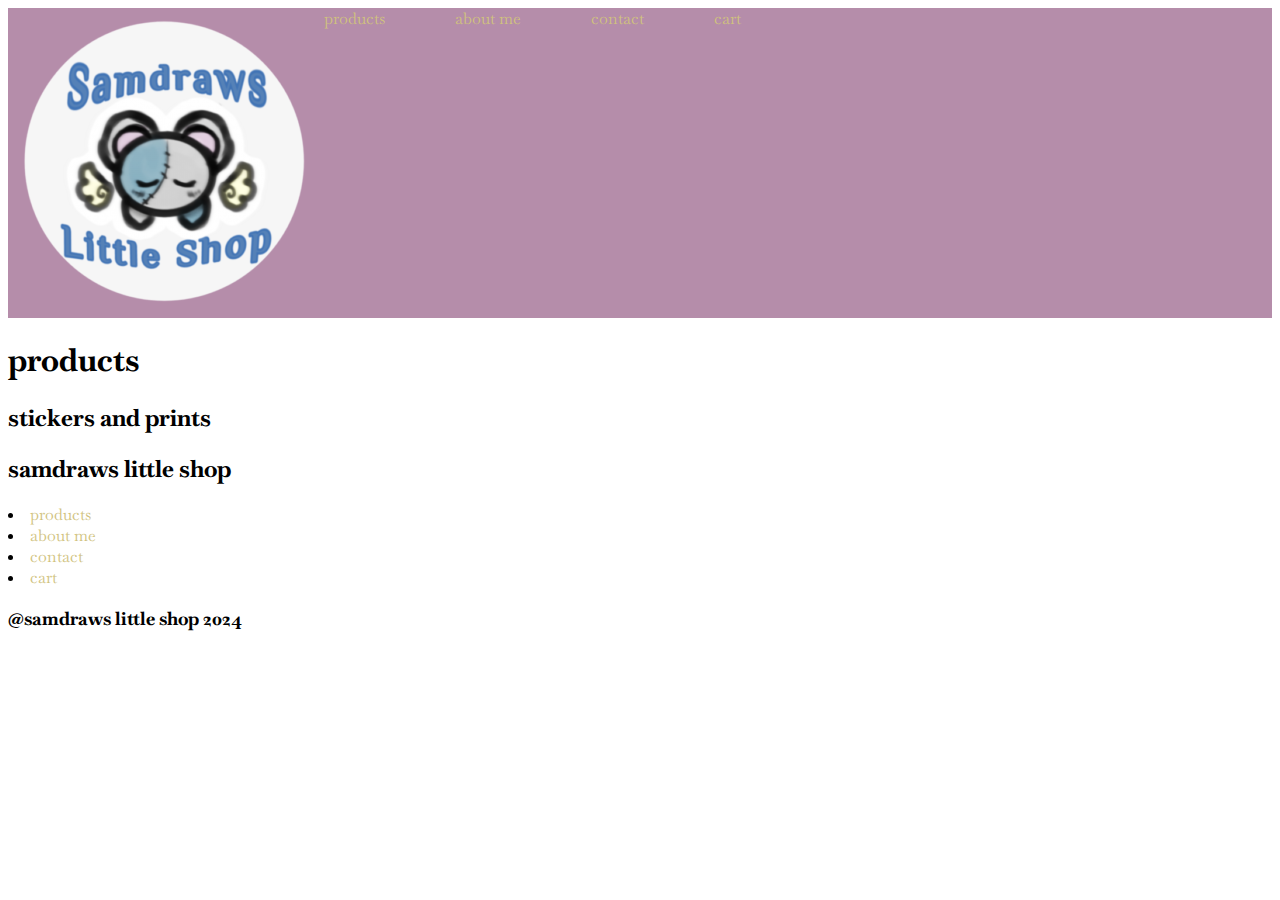
==== index.html @ 3601b4e2 "mmm" ====
<html>
    <head>
        <title>Samdraws little shop</title>
        <link href="css/style.css" rel="stylesheet">
    </head>
    <body>
        <nav>
            <a href="index.html" title="go to products">
                <img src="images/logo.png" alt="samdraws logo">
            </a>
            <ul>
                <li><a href="index.html" title="go to products"> products</a></li>
                <li><a href="about.html" title="go to about me"> about me</a></li>
                <li><a href="contact.html" title="go to contact"> contact</a></li>
                <li><a href="cart.html" title="go to cart"> cart</a></li>
            </ul> 
        </nav>
        <header>
            <h1>products</h1>
        </header>
        <section>
            <h2>stickers and prints</h2>
        </section>
        <footer>
            <h2>samdraws little shop</h2>
            <li><a href="index.html" title="go to products"> products</a></li>
            <li><a href="about.html" title="go to about me"> about me</a></li>
            <li><a href="contact.html" title="go to contact"> contact</a></li>
            <li><a href="cart.html" title="go to cart"> cart</a></li>
            <h3>@samdraws little shop 2024</h3>
        </footer>
   </body>
</html>
---- css/style.css ----
@import url('https://fonts.googleapis.com/css2?family=Baskervville:ital@0;1&display=swap');

body{
    font-family: "Baskervville", serif;
}

nav {
    display: flex;
    flex-direction: row;
    background: #B58DAA;
}

nav ul{
    display: flex;
    list-style: none;
    margin: 0;
    padding: 0;
    gap: 70px;
}

a{
    color: #D0C27D;
    text-decoration: none;
}

a:hover {
    text-decoration: underline;
}
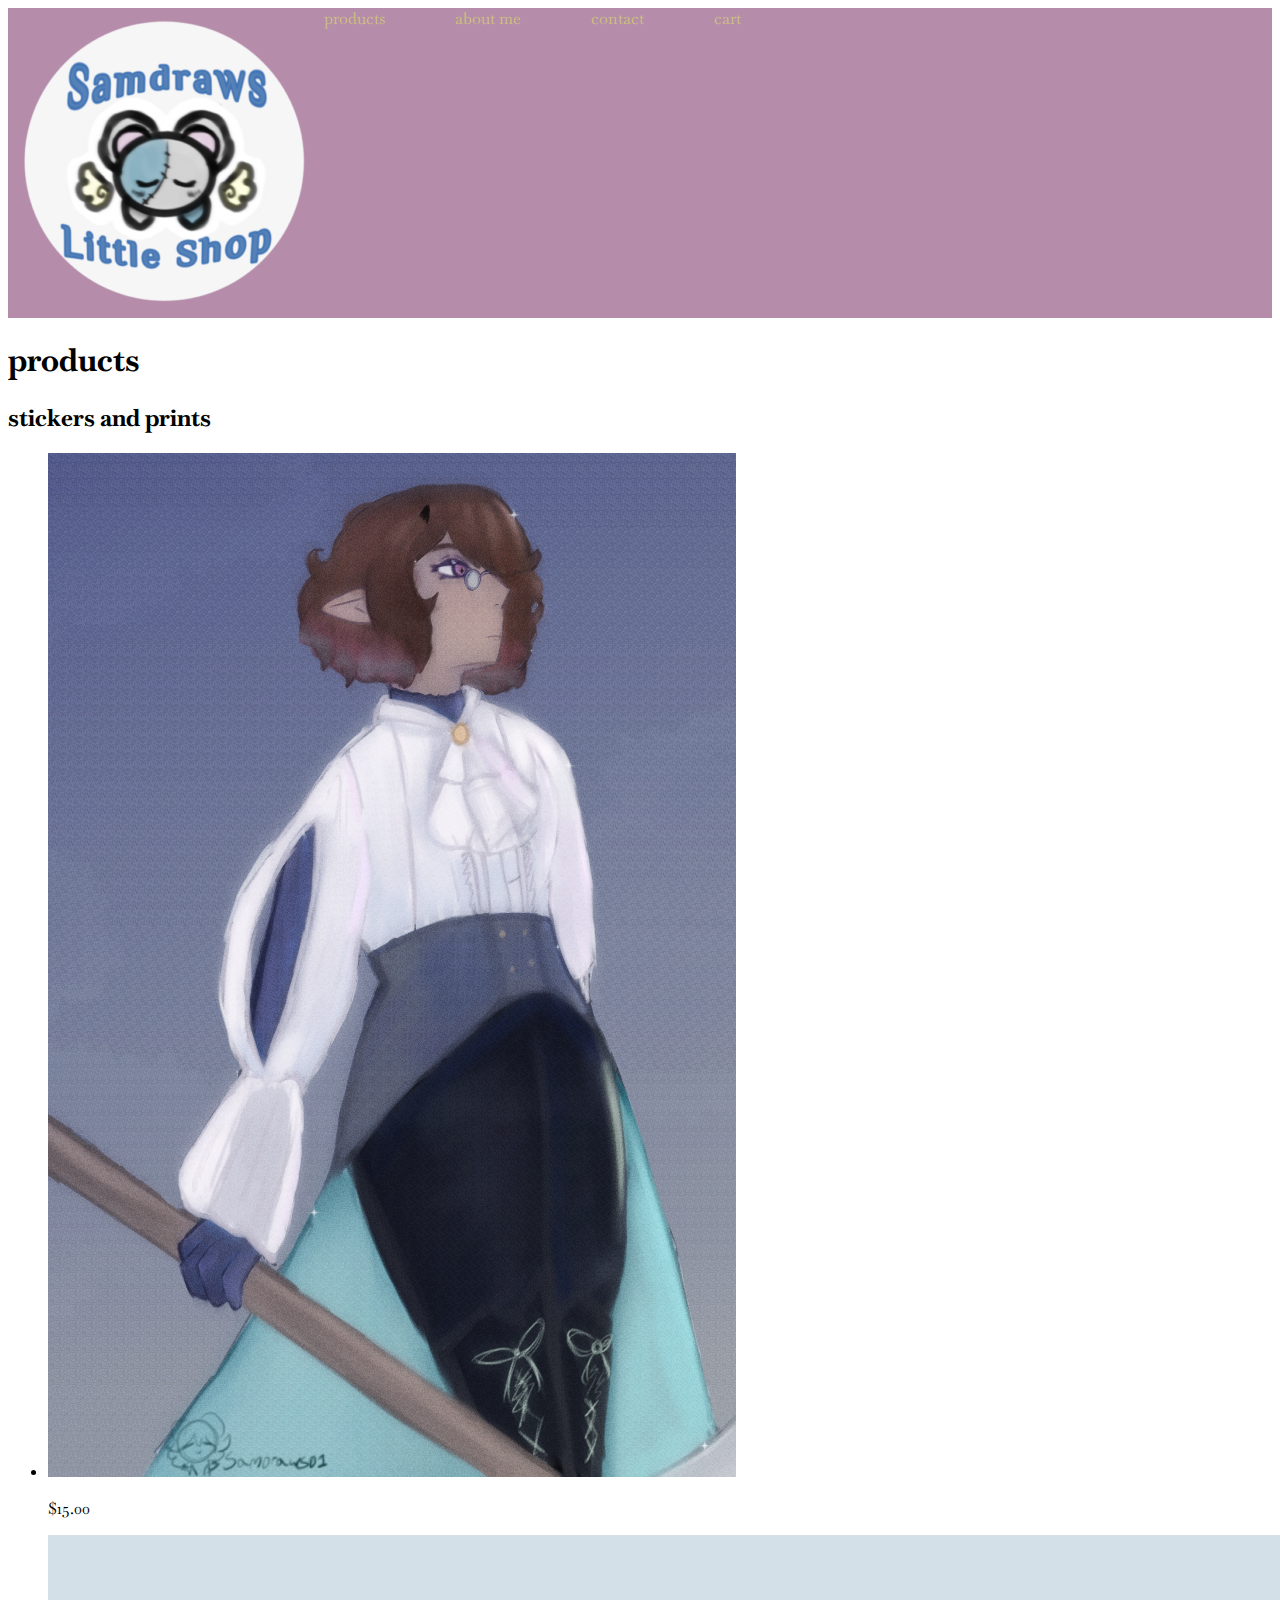
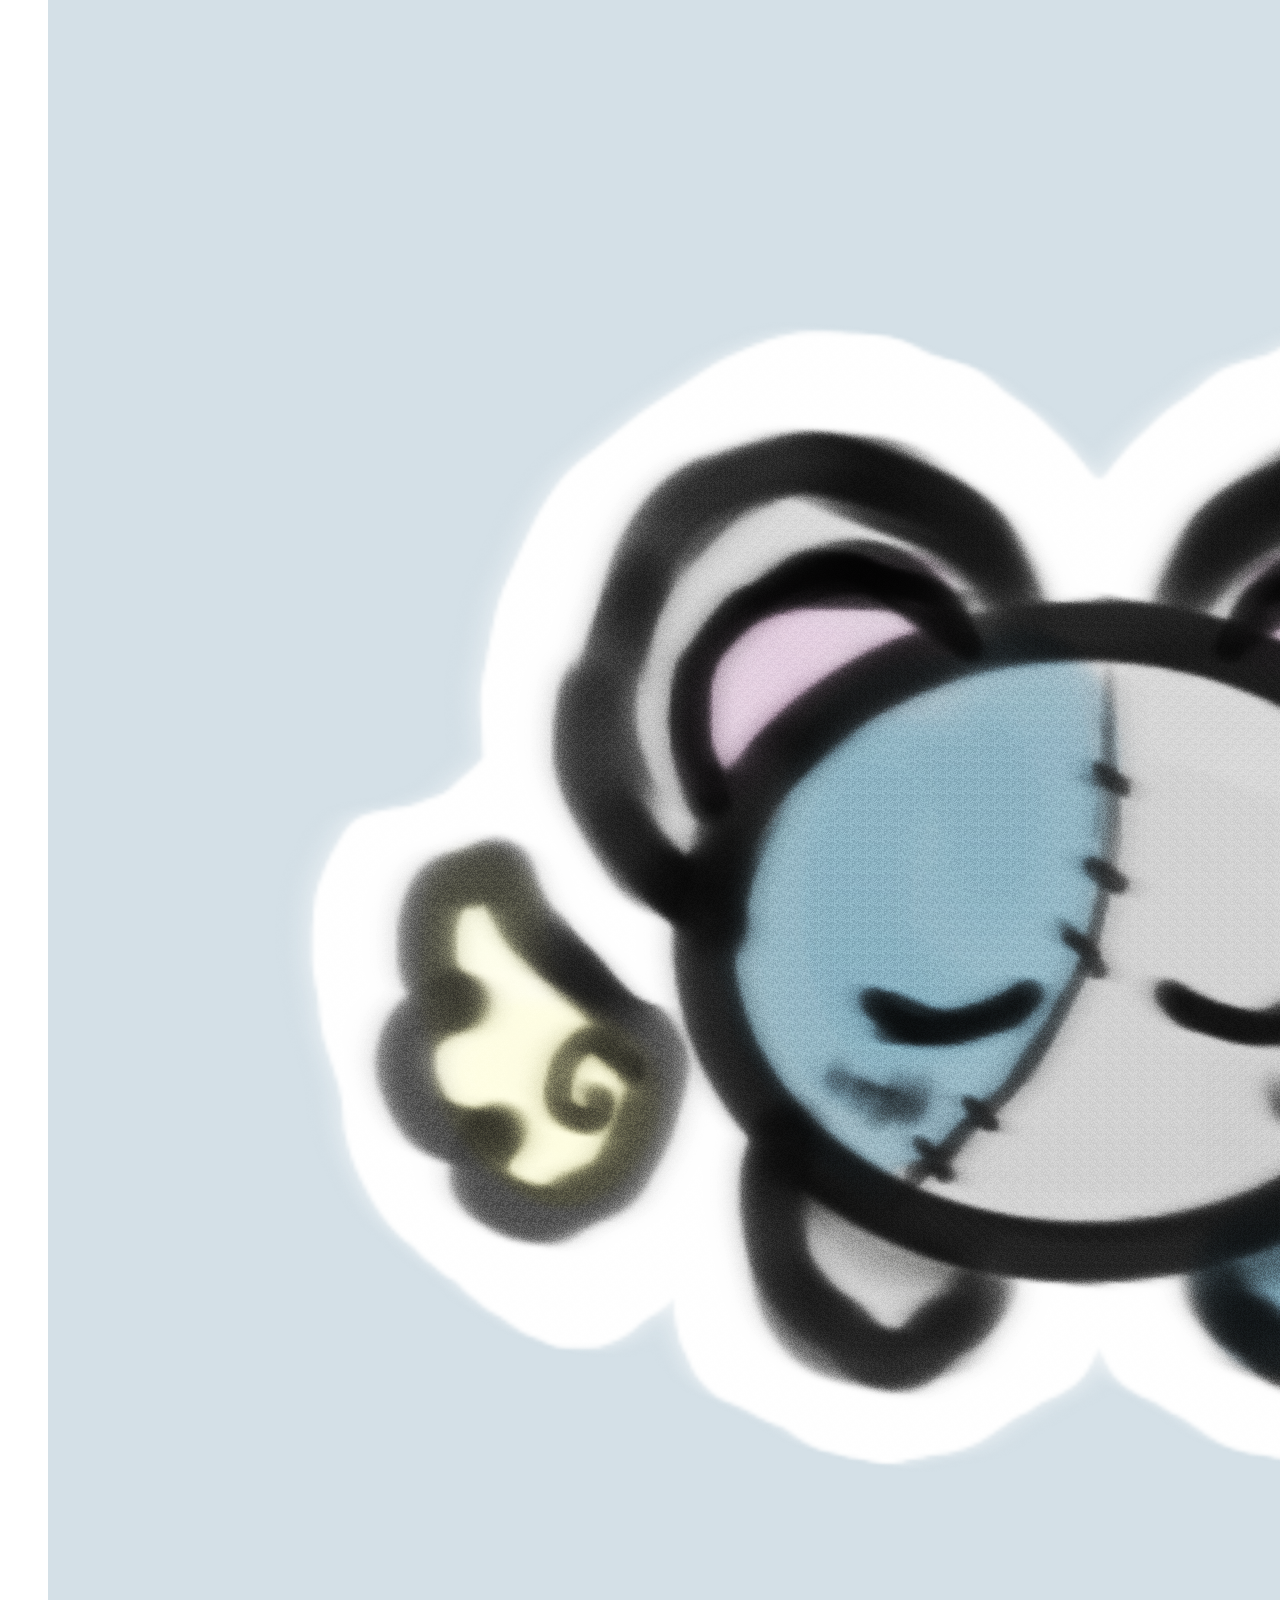
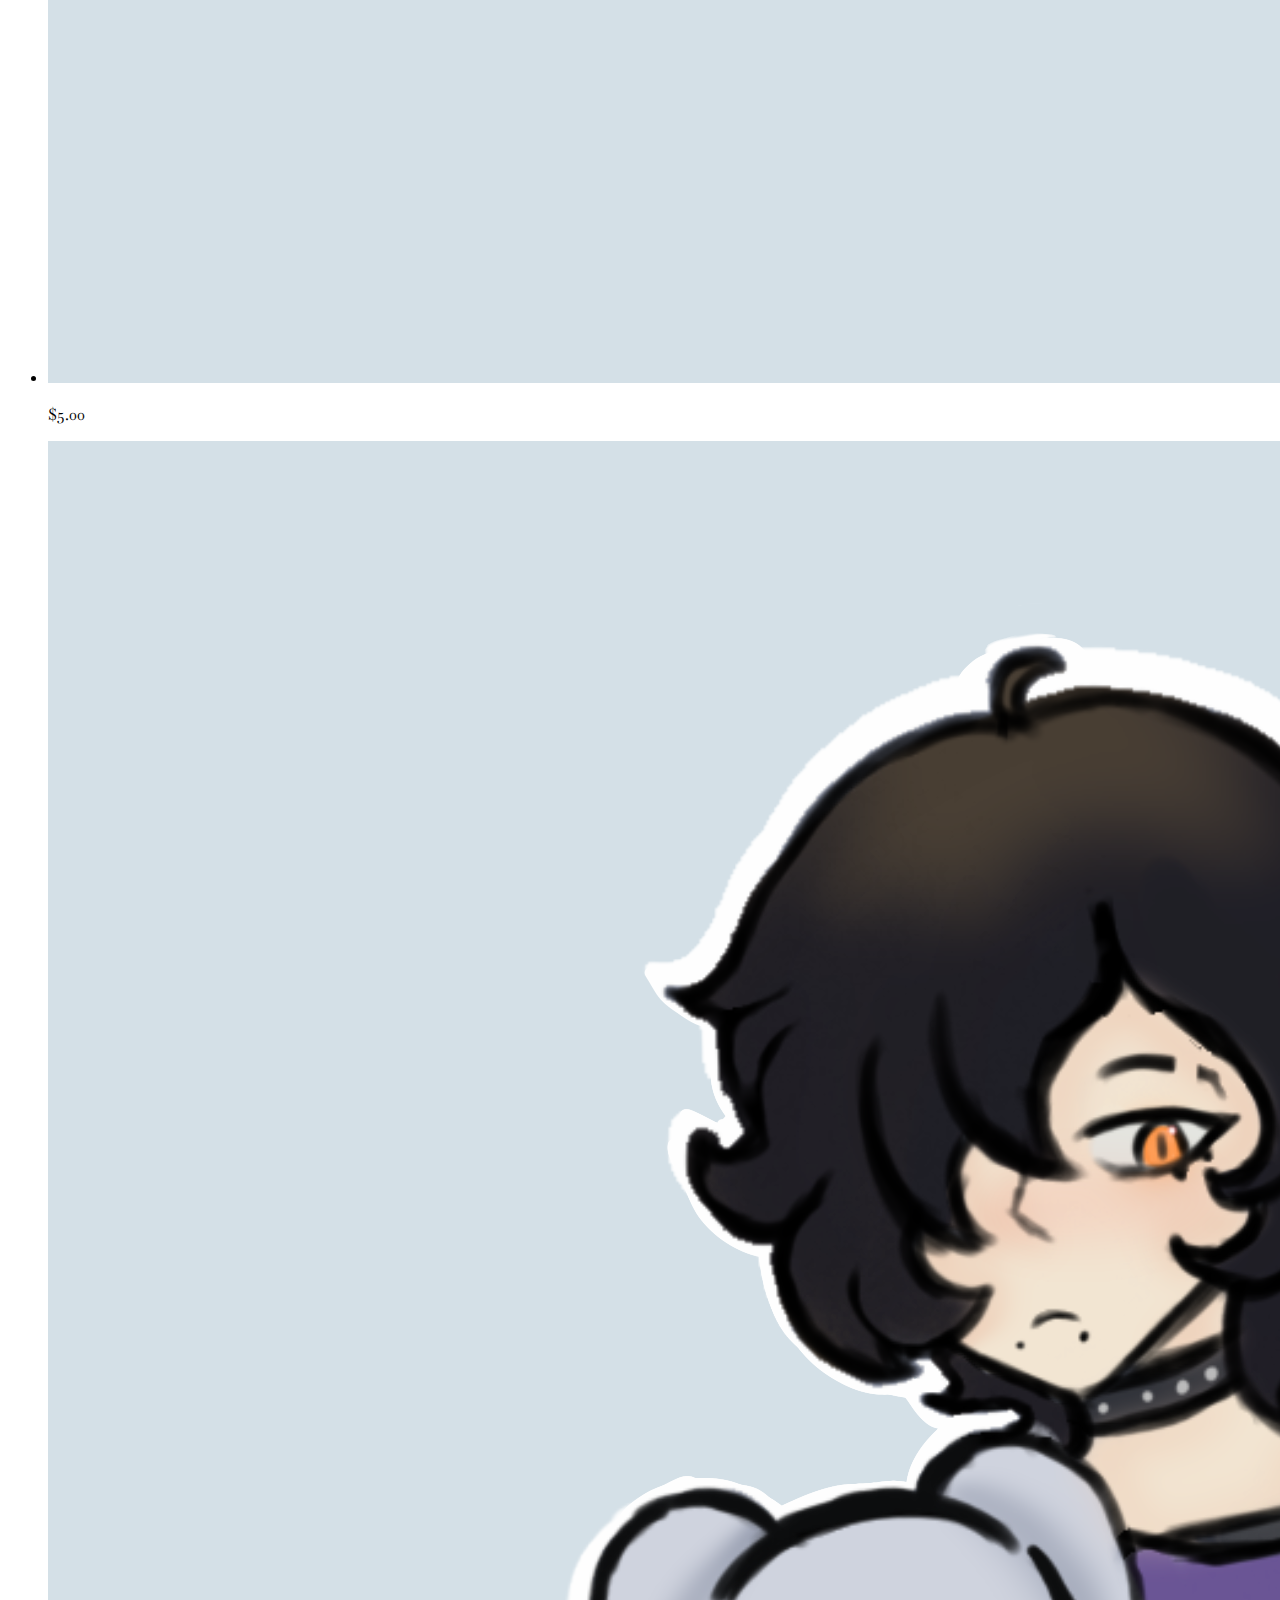
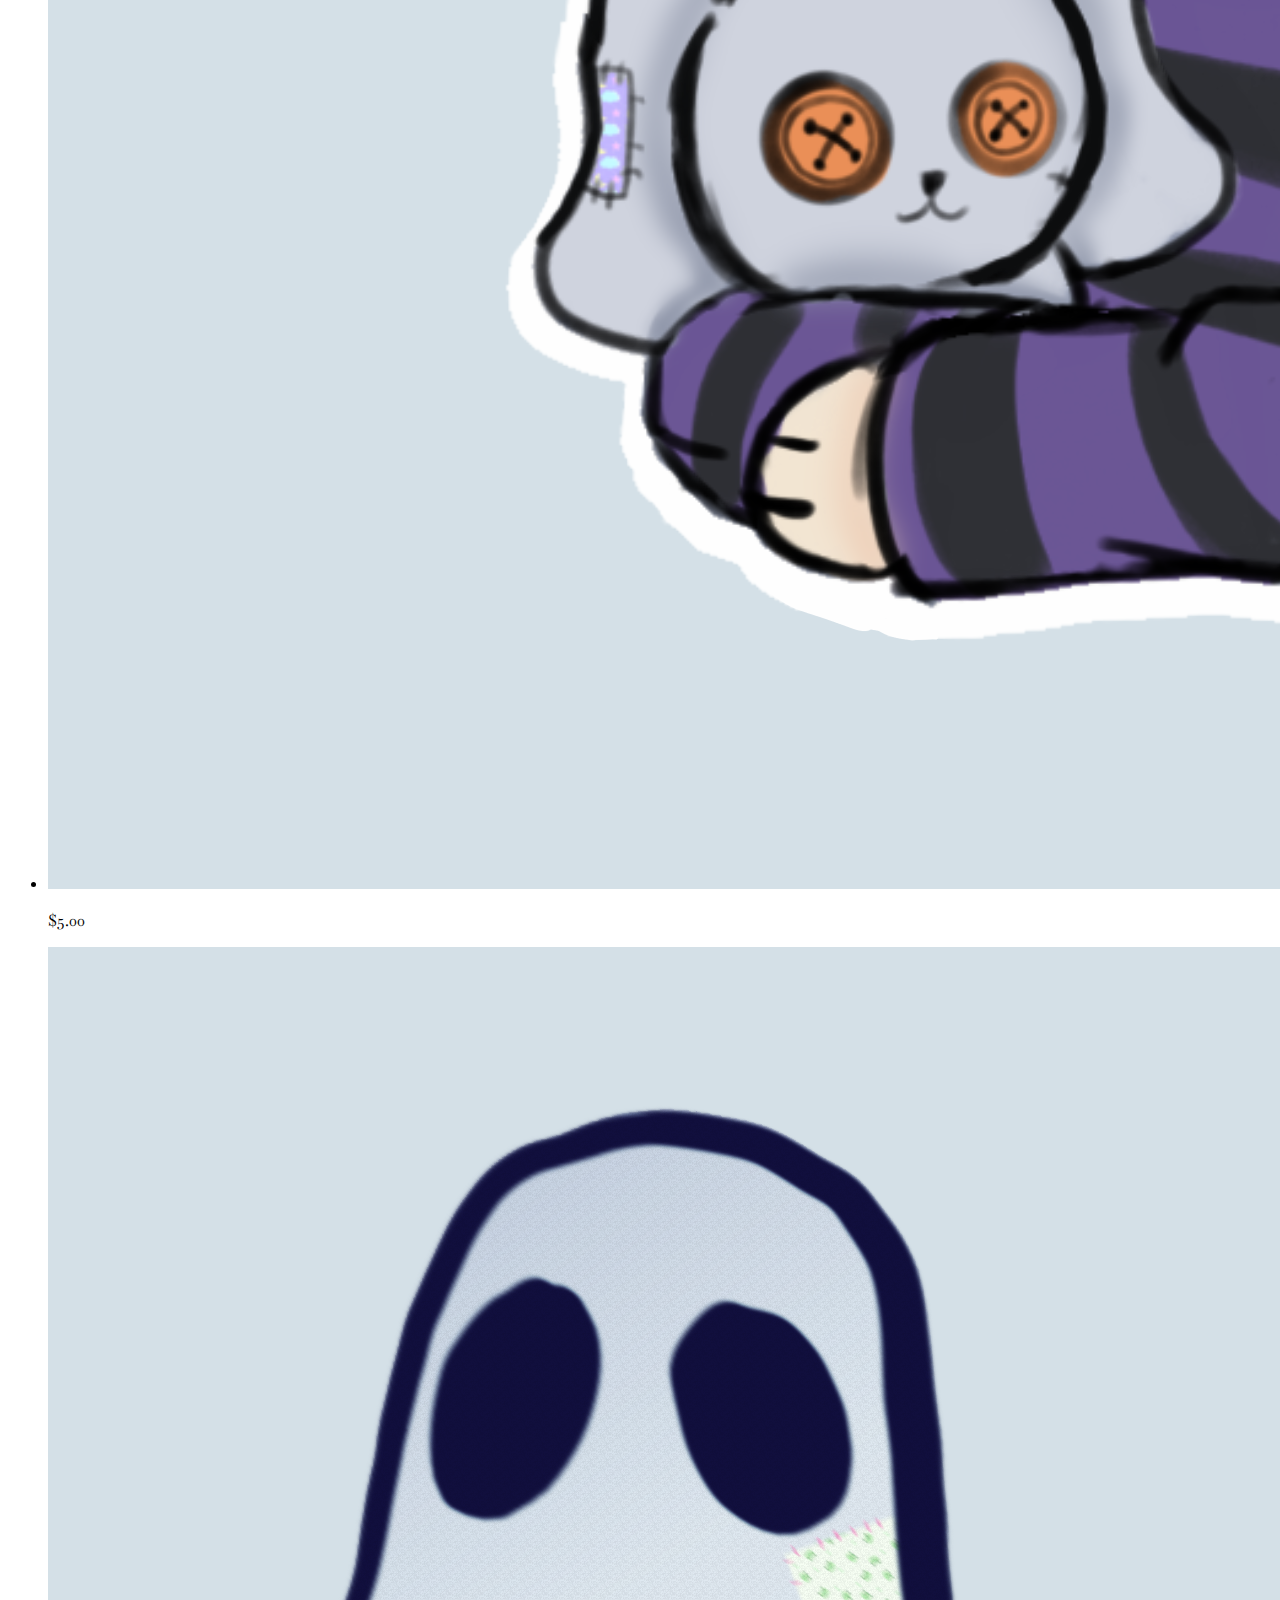
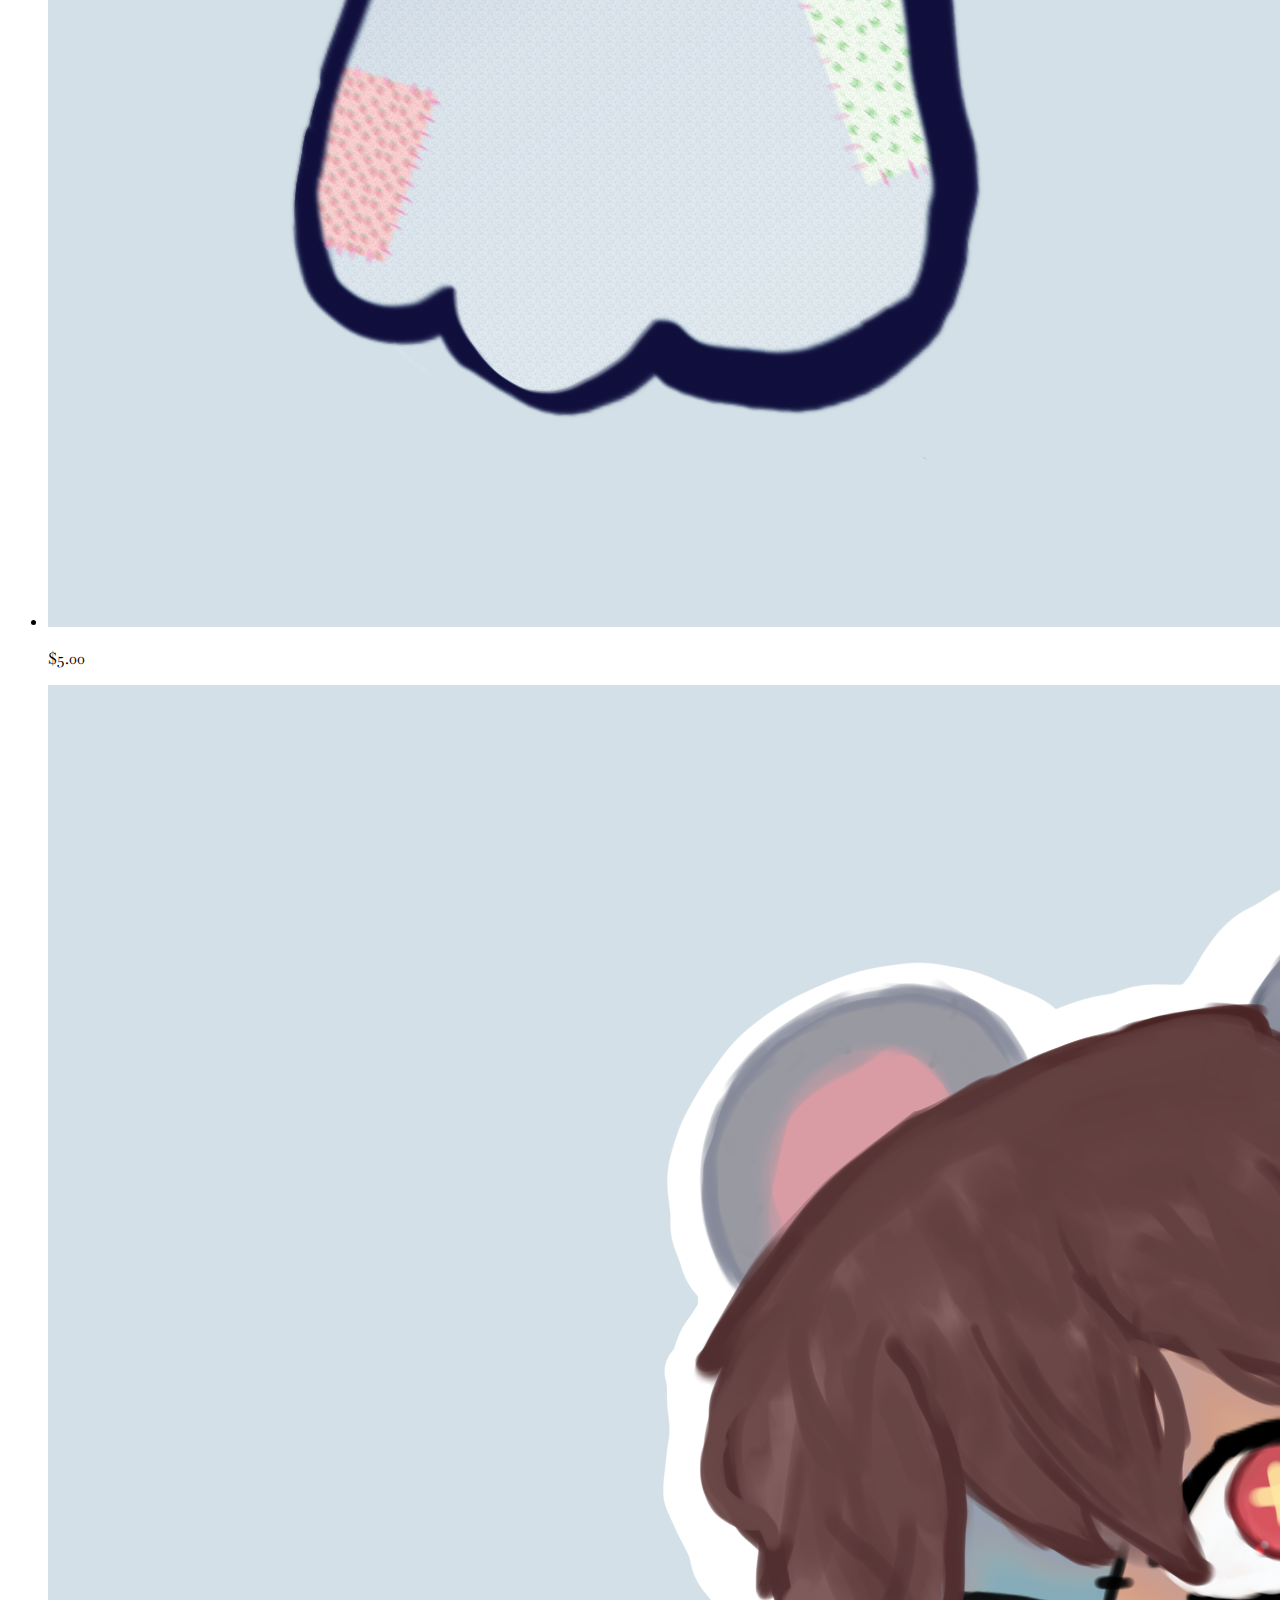
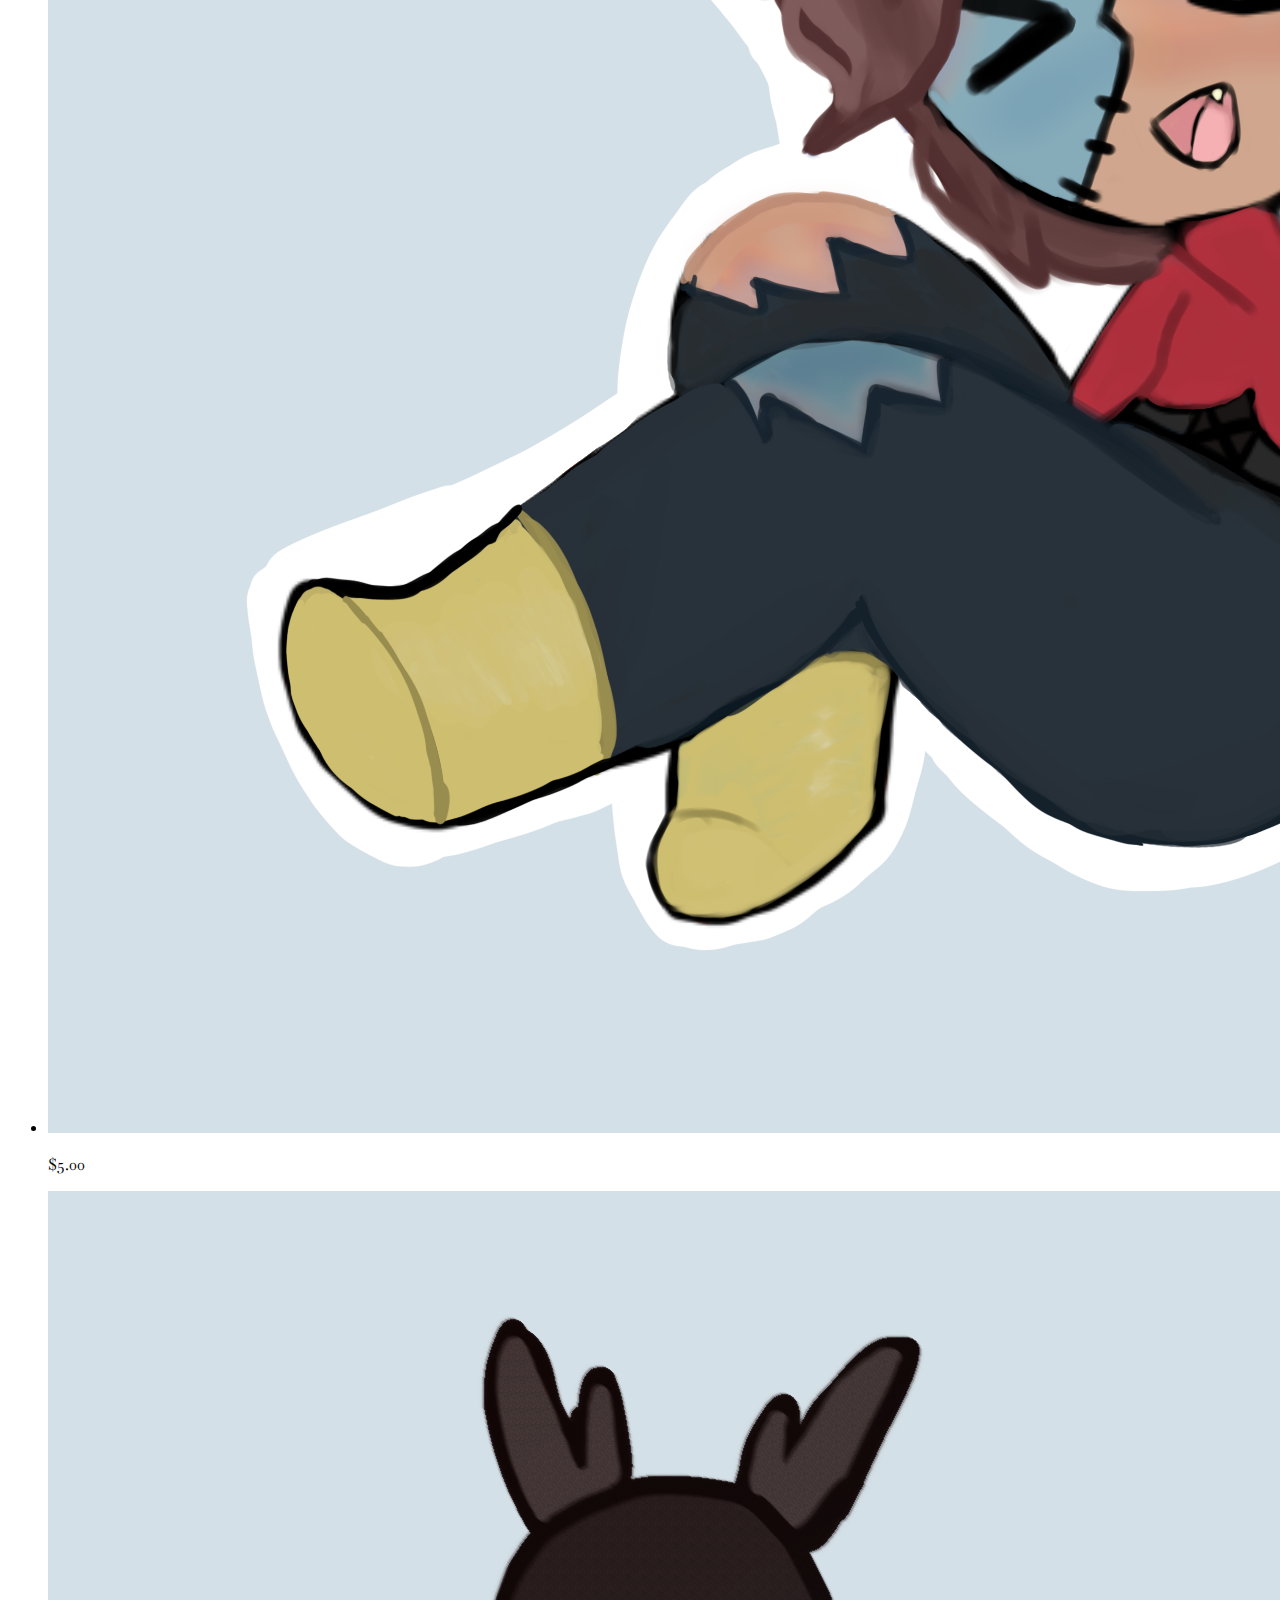
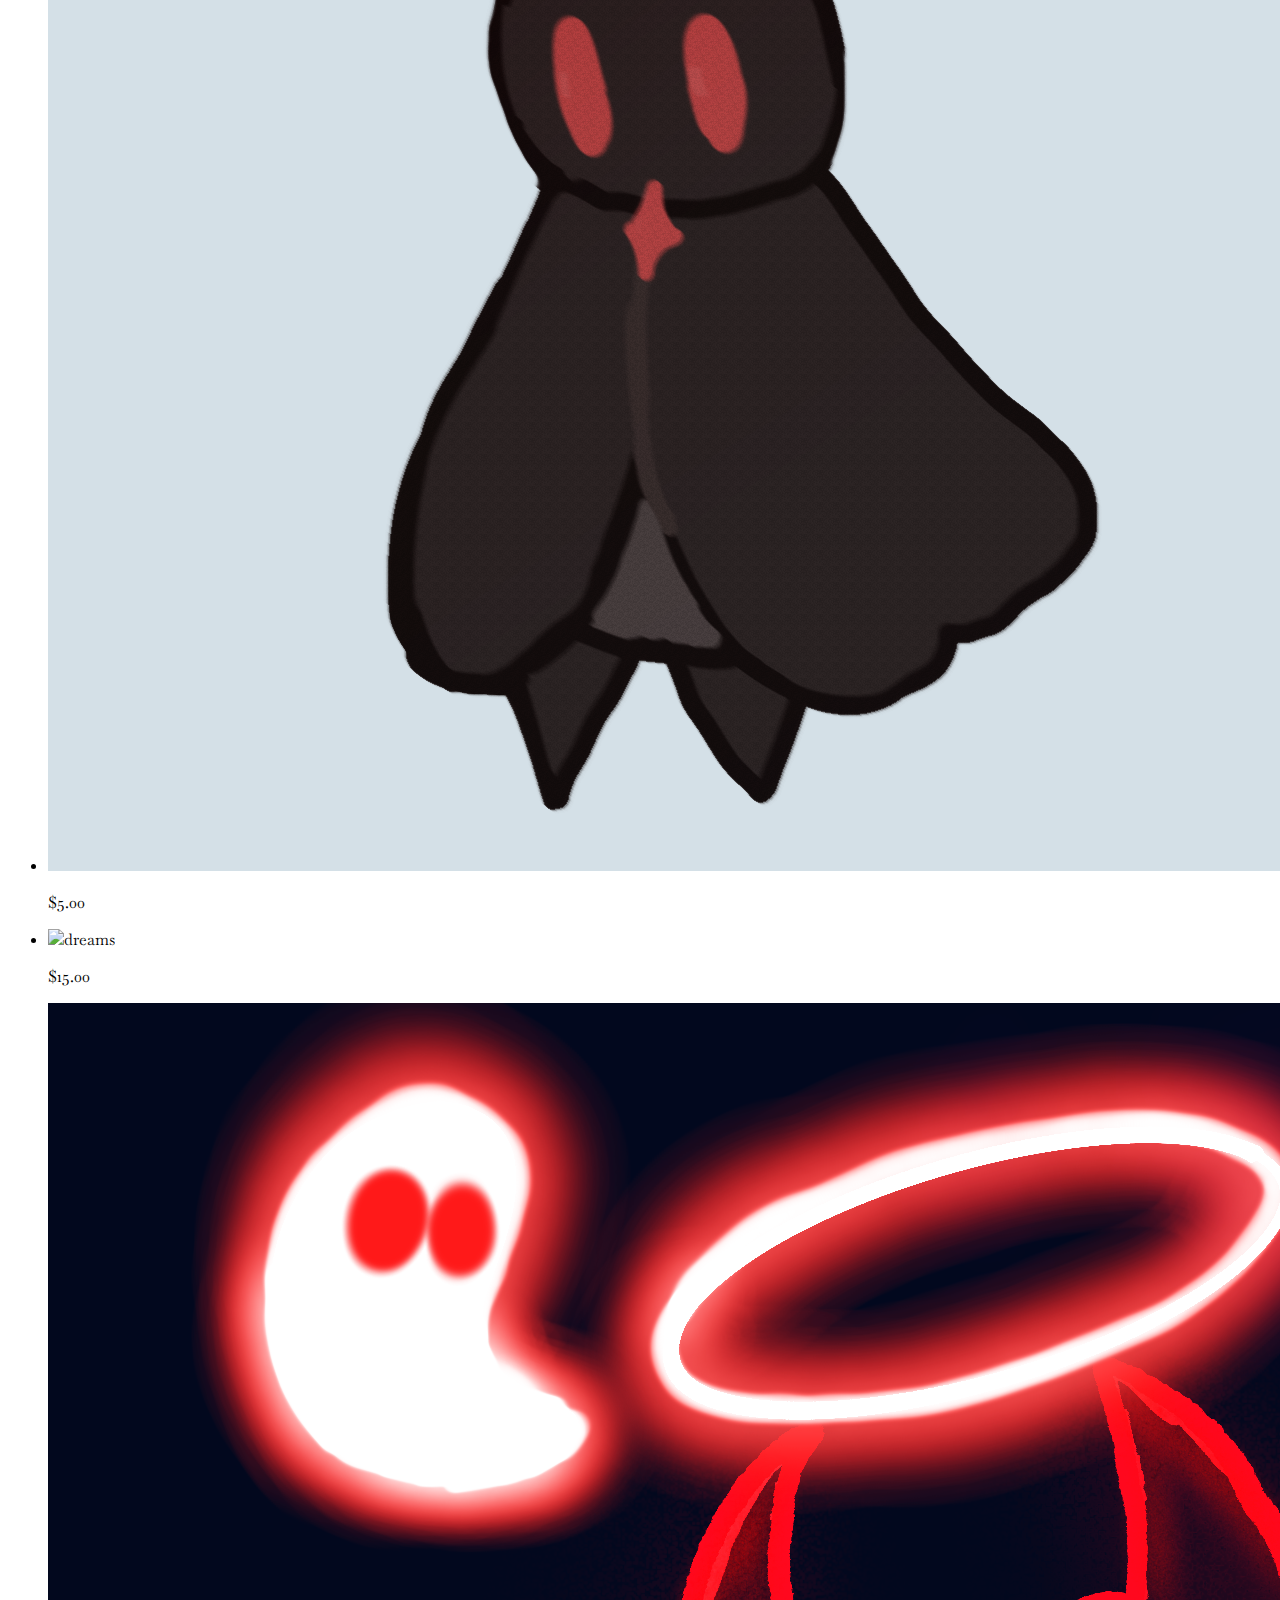
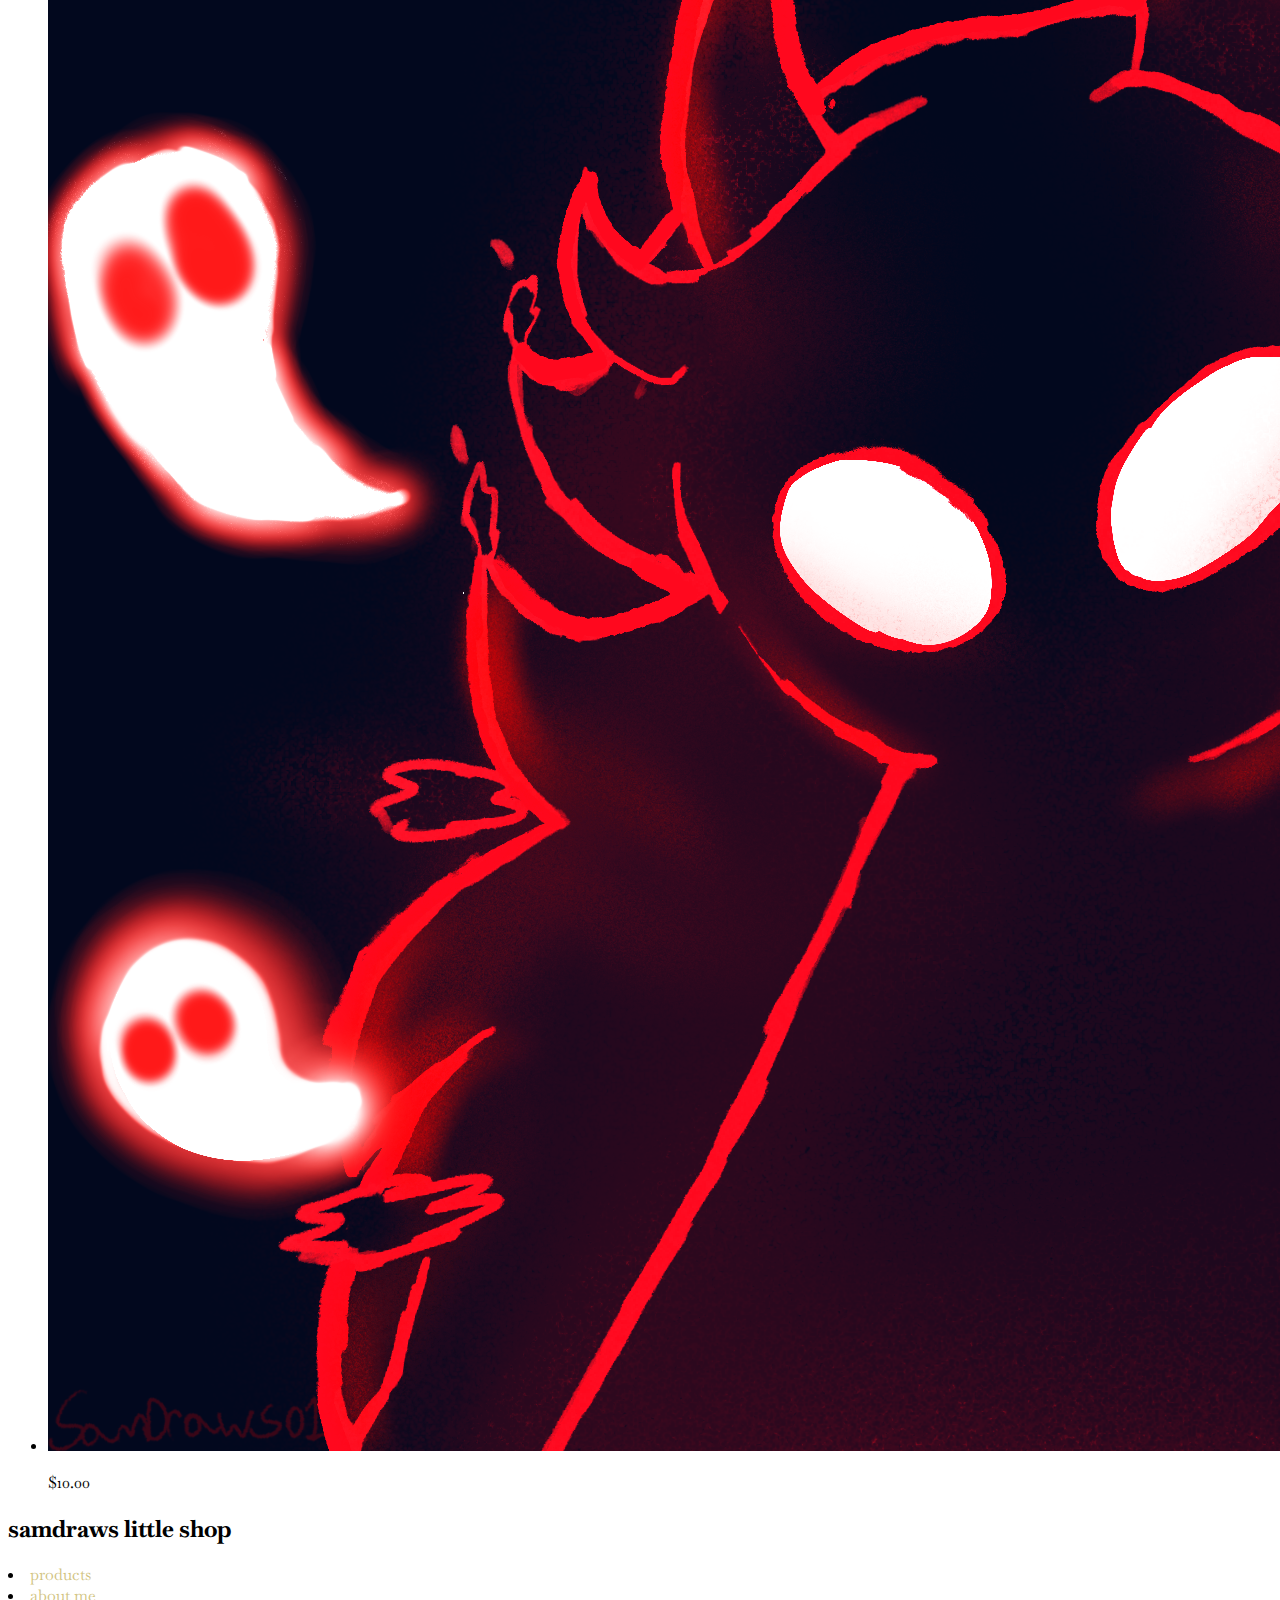
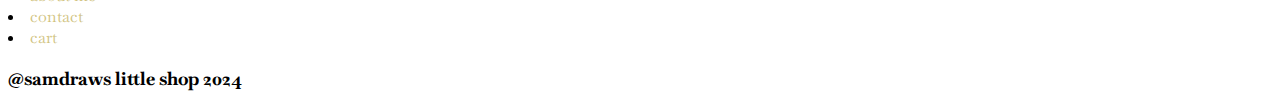
==== commit df4935ba: "Update index.html" ====
--- a/index.html
+++ b/index.html
@@ -20,6 +20,24 @@
         </header>
         <section>
             <h2>stickers and prints</h2>
+            <ul>
+                <li><img src="images/sytche.png" alt="sytche"></li>
+                <p>$15.00</p>
+                <li><img src="images/logo sticker.png" alt="logo sticker"></li>
+                <p>$5.00</p>
+                <li><img src="images/emoboy.png" alt="emo"></li>
+                <p>$5.00</p>
+                <li><img src="images/ghost.png" alt="ghost"></li>
+                <p>$5.00</p>
+                <li><img src="images/persona.png" alt="persona"></li>
+                <p>$5.00</p>
+                <li><img src="images/mothman.png" alt="mothman"></li>
+                <p>$5.00</p>
+                <li><img src="images/dreams.png" alt="dreams"></li>
+                <p>$15.00</p>
+                <li><img src="images/grim.png" alt="grim"></li>
+                <p>$10.00</p>
+            </ul>
         </section>
         <footer>
             <h2>samdraws little shop</h2>
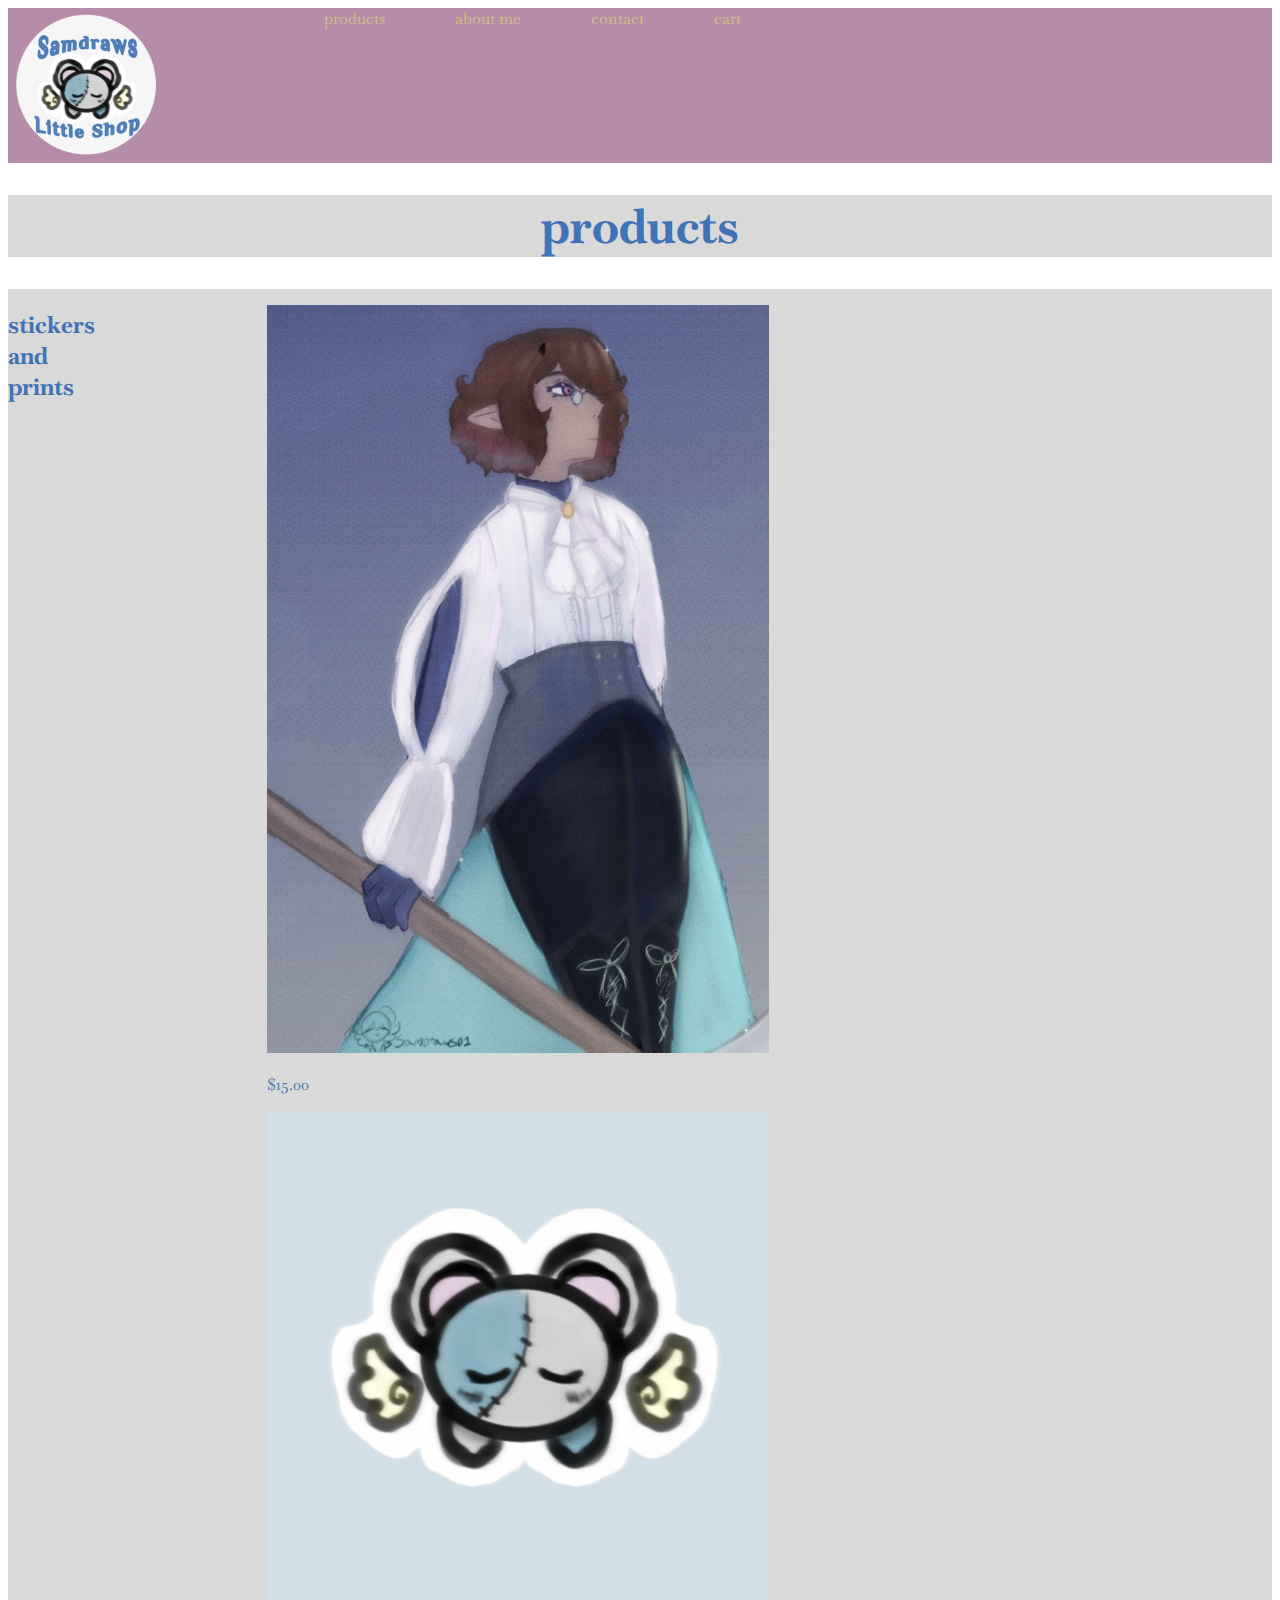
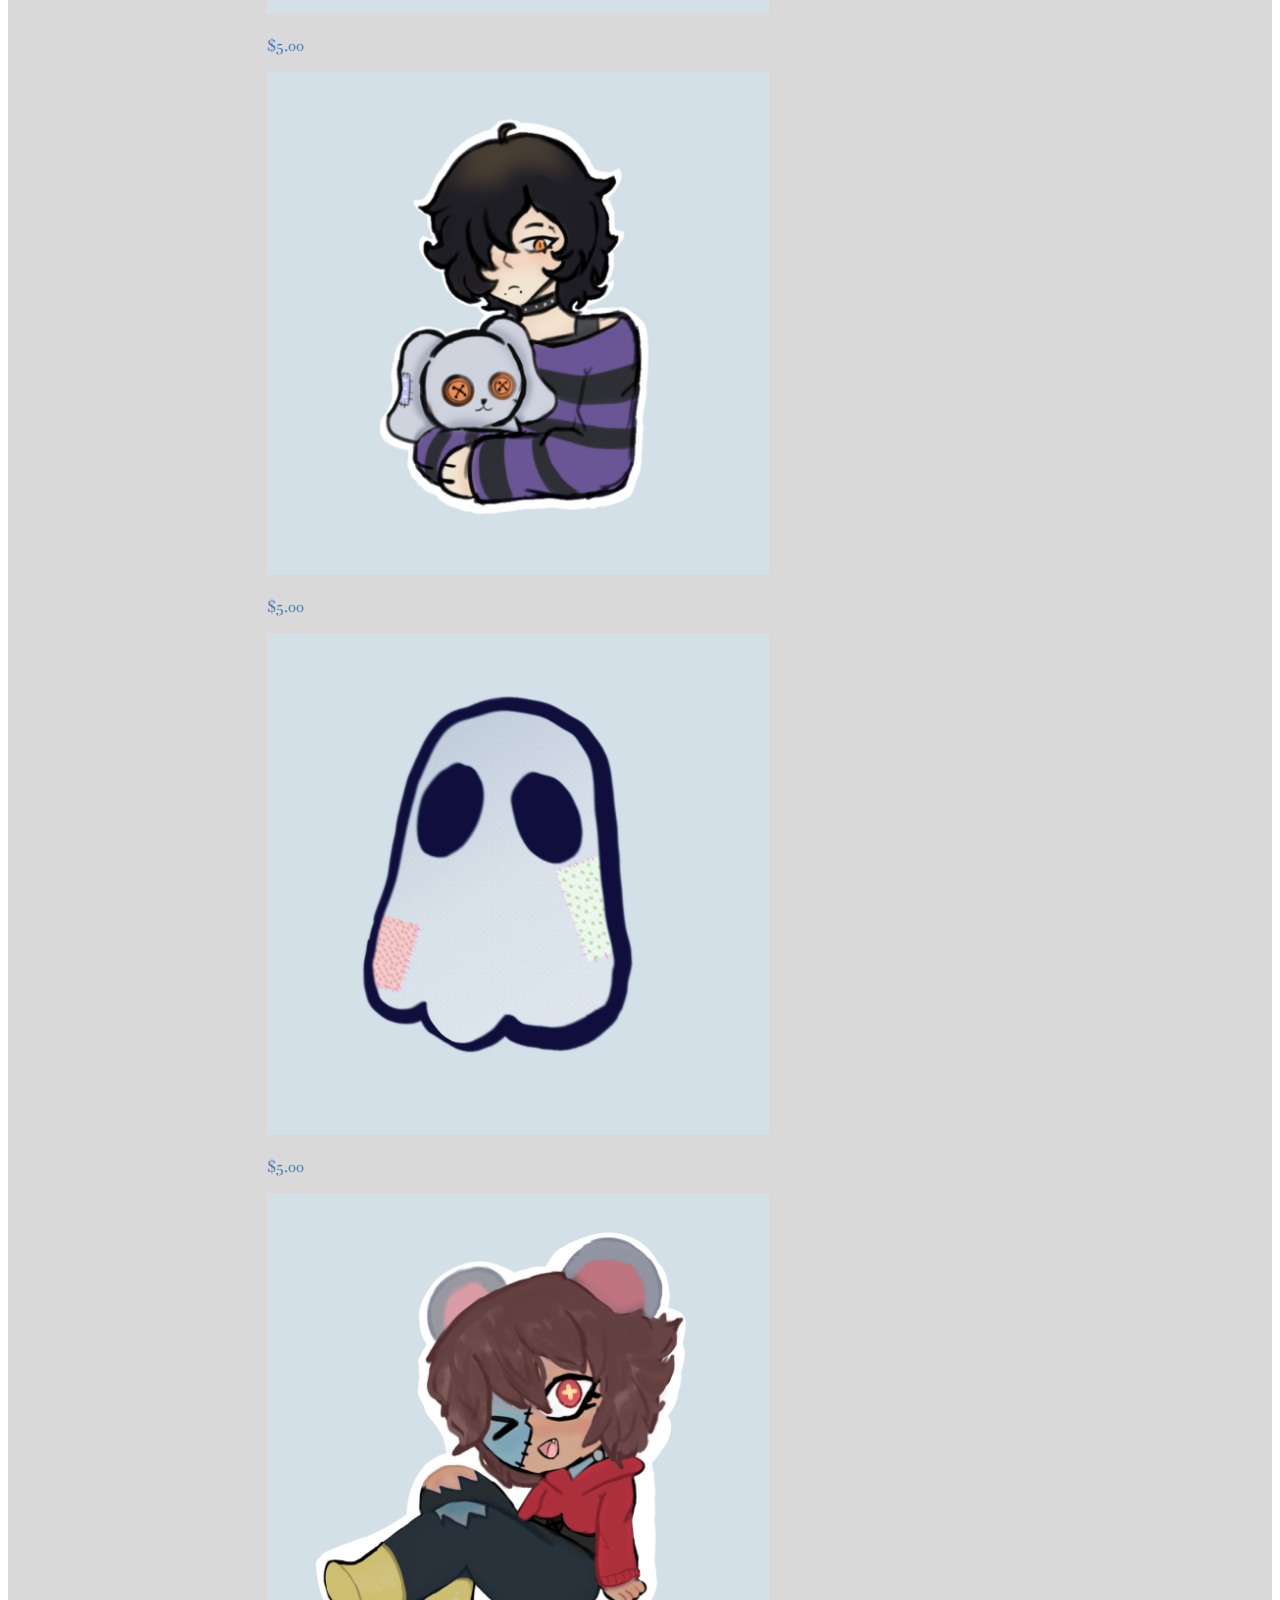
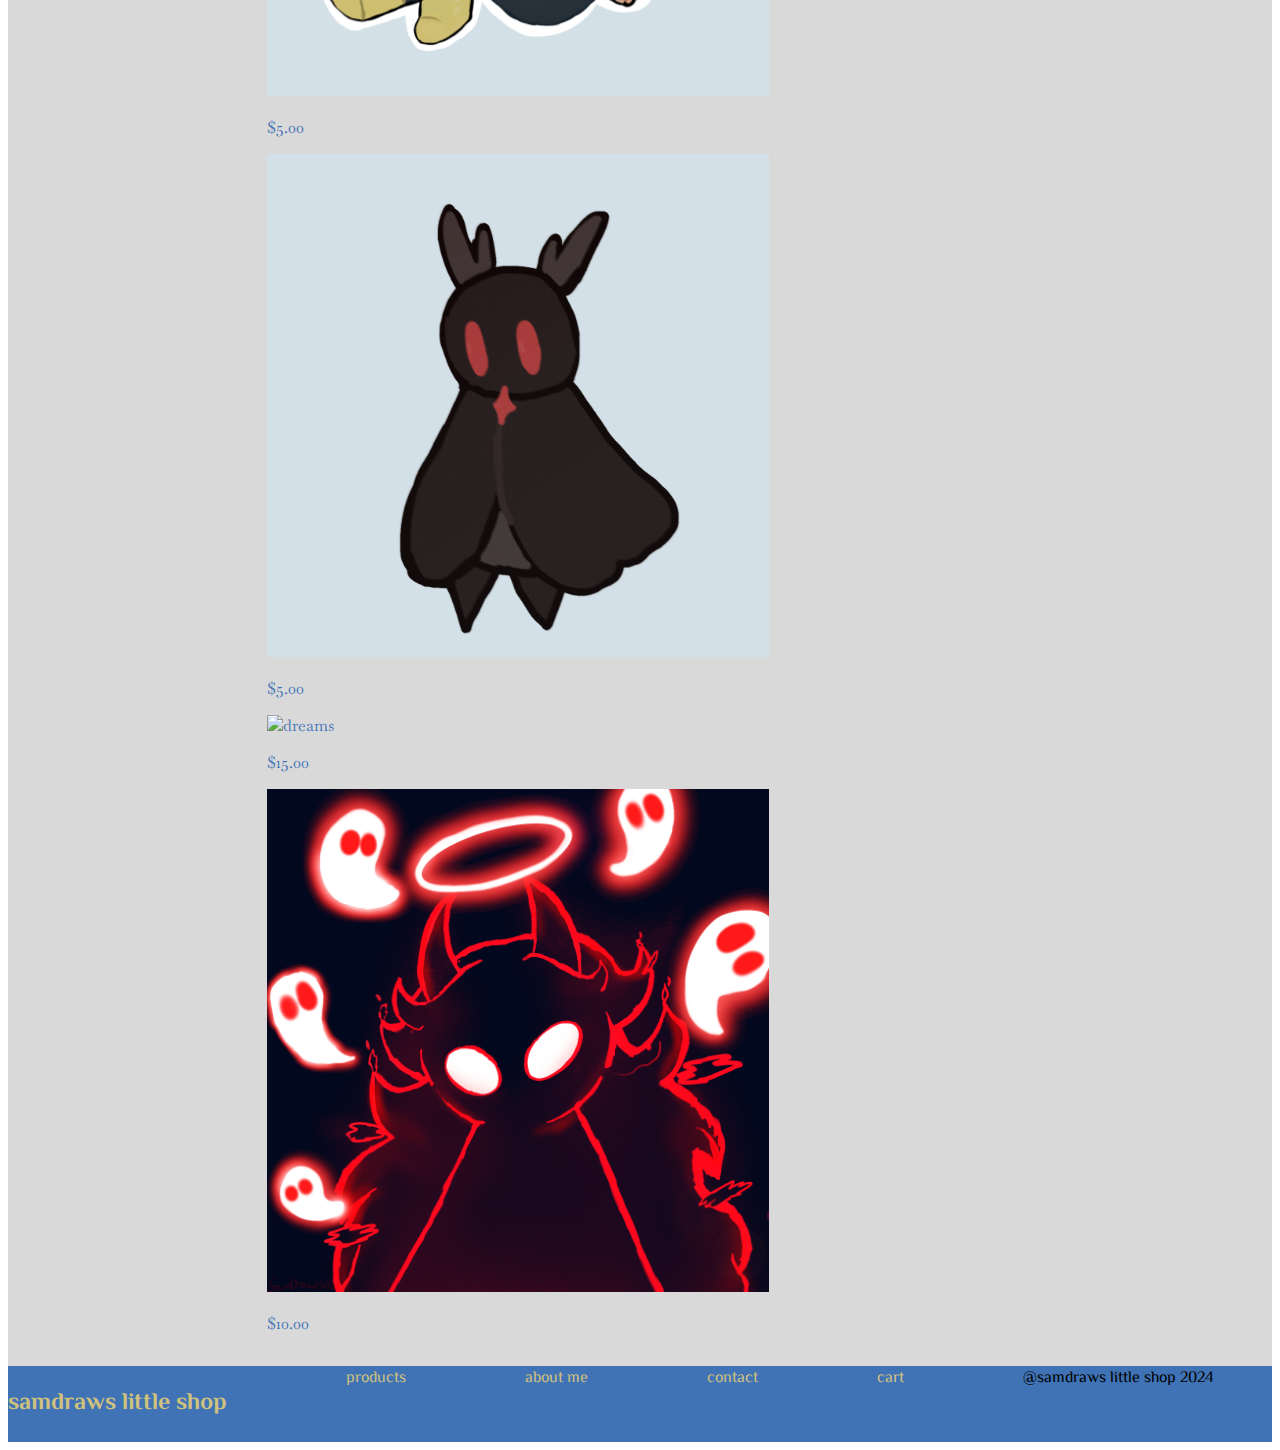
==== commit 03b3996a: "mmm" ====
--- a/index.html
+++ b/index.html
@@ -45,7 +45,7 @@
             <li><a href="about.html" title="go to about me"> about me</a></li>
             <li><a href="contact.html" title="go to contact"> contact</a></li>
             <li><a href="cart.html" title="go to cart"> cart</a></li>
-            <h3>@samdraws little shop 2024</h3>
+            <li>@samdraws little shop 2024</h3>
         </footer>
    </body>
 </html>--- a/css/style.css
+++ b/css/style.css
@@ -1,4 +1,5 @@
 @import url('https://fonts.googleapis.com/css2?family=Baskervville:ital@0;1&display=swap');
+@import url('https://fonts.googleapis.com/css2?family=El+Messiri:wght@400..700&display=swap');
 
 body{
     font-family: "Baskervville", serif;
@@ -25,4 +26,49 @@
 
 a:hover {
     text-decoration: underline;
-}+}
+
+img {
+    max-width: 50%
+}
+li {
+    position: relative;
+}
+footer {
+    display: flex;
+    align-content: flex-end;
+    background: #4073B5;
+    font-family: "El Messiri", sans-serif;
+    gap: 119px;
+    display: flex;
+    list-style: none;
+    margin: 0;
+    padding: 0;
+}
+footer h2 {
+    color:#D0C27D
+}
+section {
+    display: flex;
+    align-items: flex-start;
+    background: #D9D9D9;
+    gap: 119px;
+    display: flex;
+    list-style: none;
+    margin: 0;
+    padding: 0;
+    color: #4073B5;
+}
+section ul {
+    list-style: none;
+}
+h1 {
+    text-align: center;
+    color: #4073B5;
+    font-size:300%
+}
+header {
+    margin: 0;
+    padding: 0;
+    background: #D9D9D9
+}
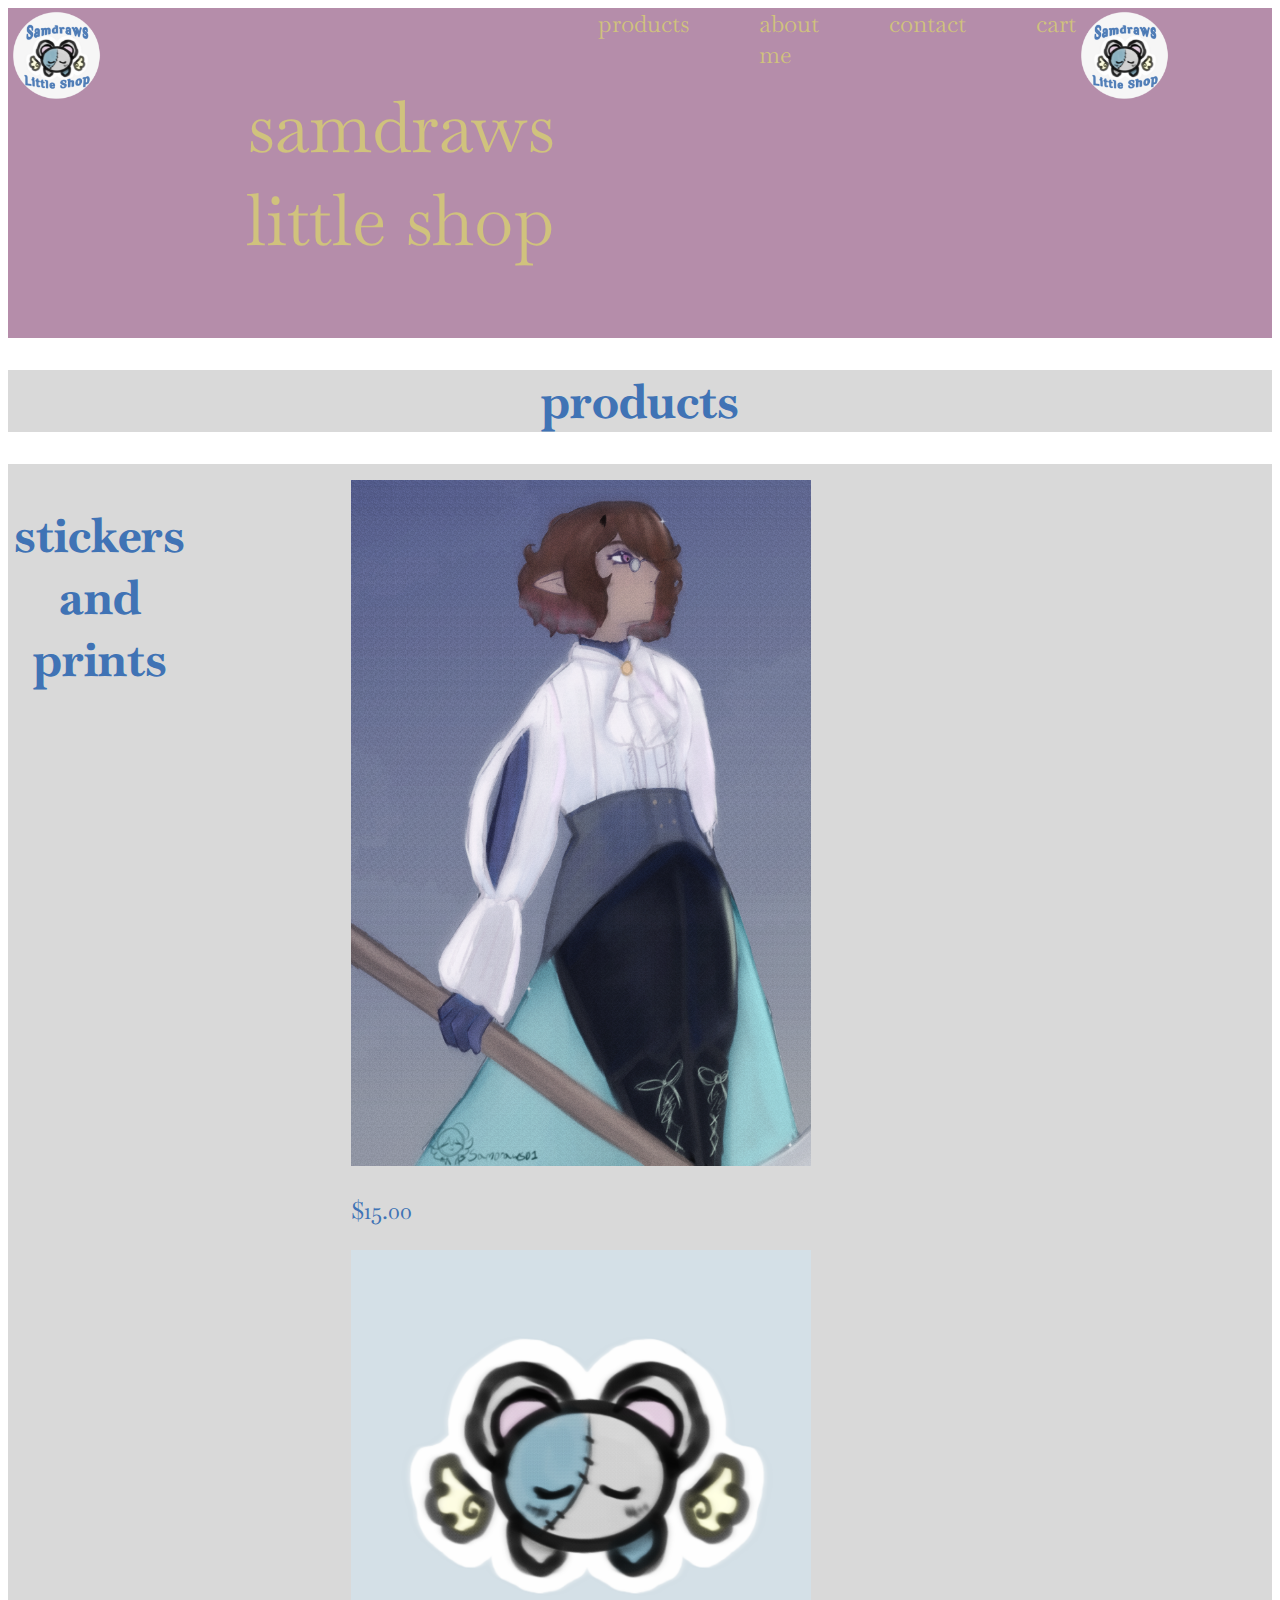
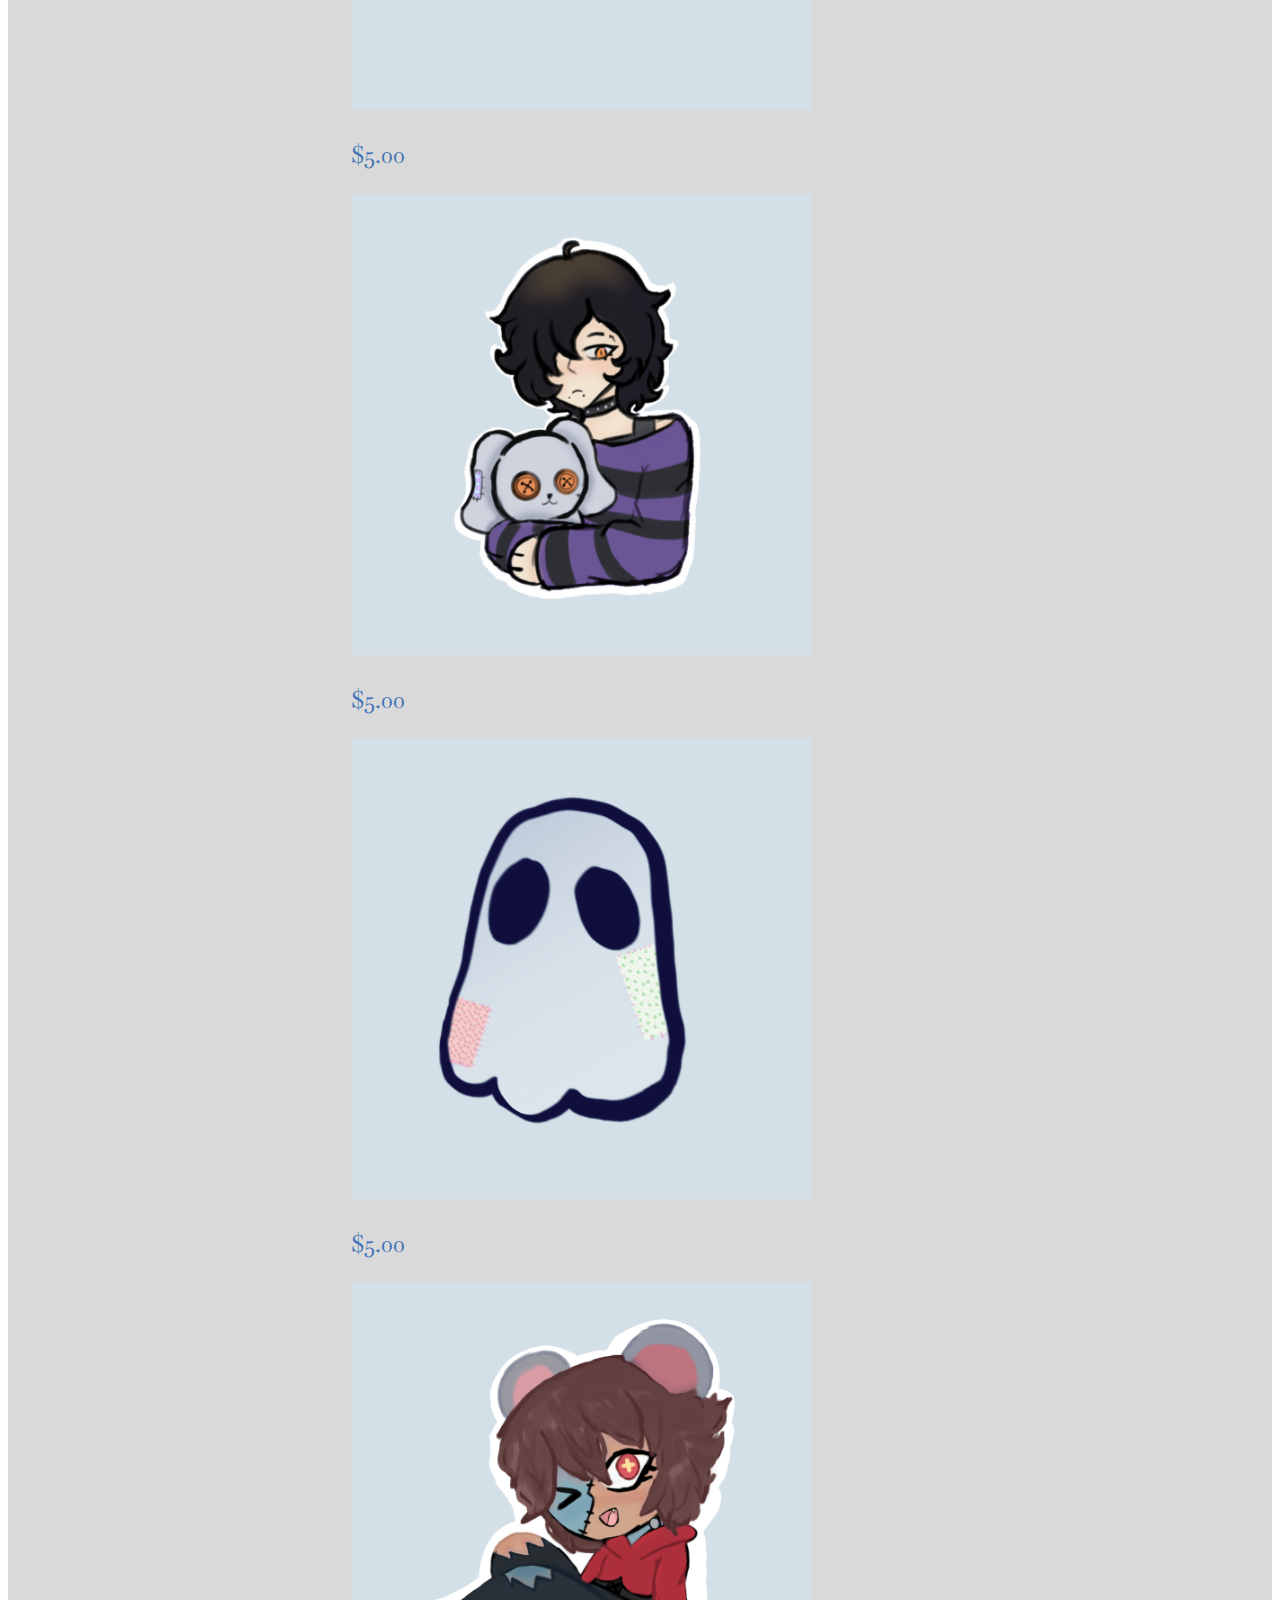
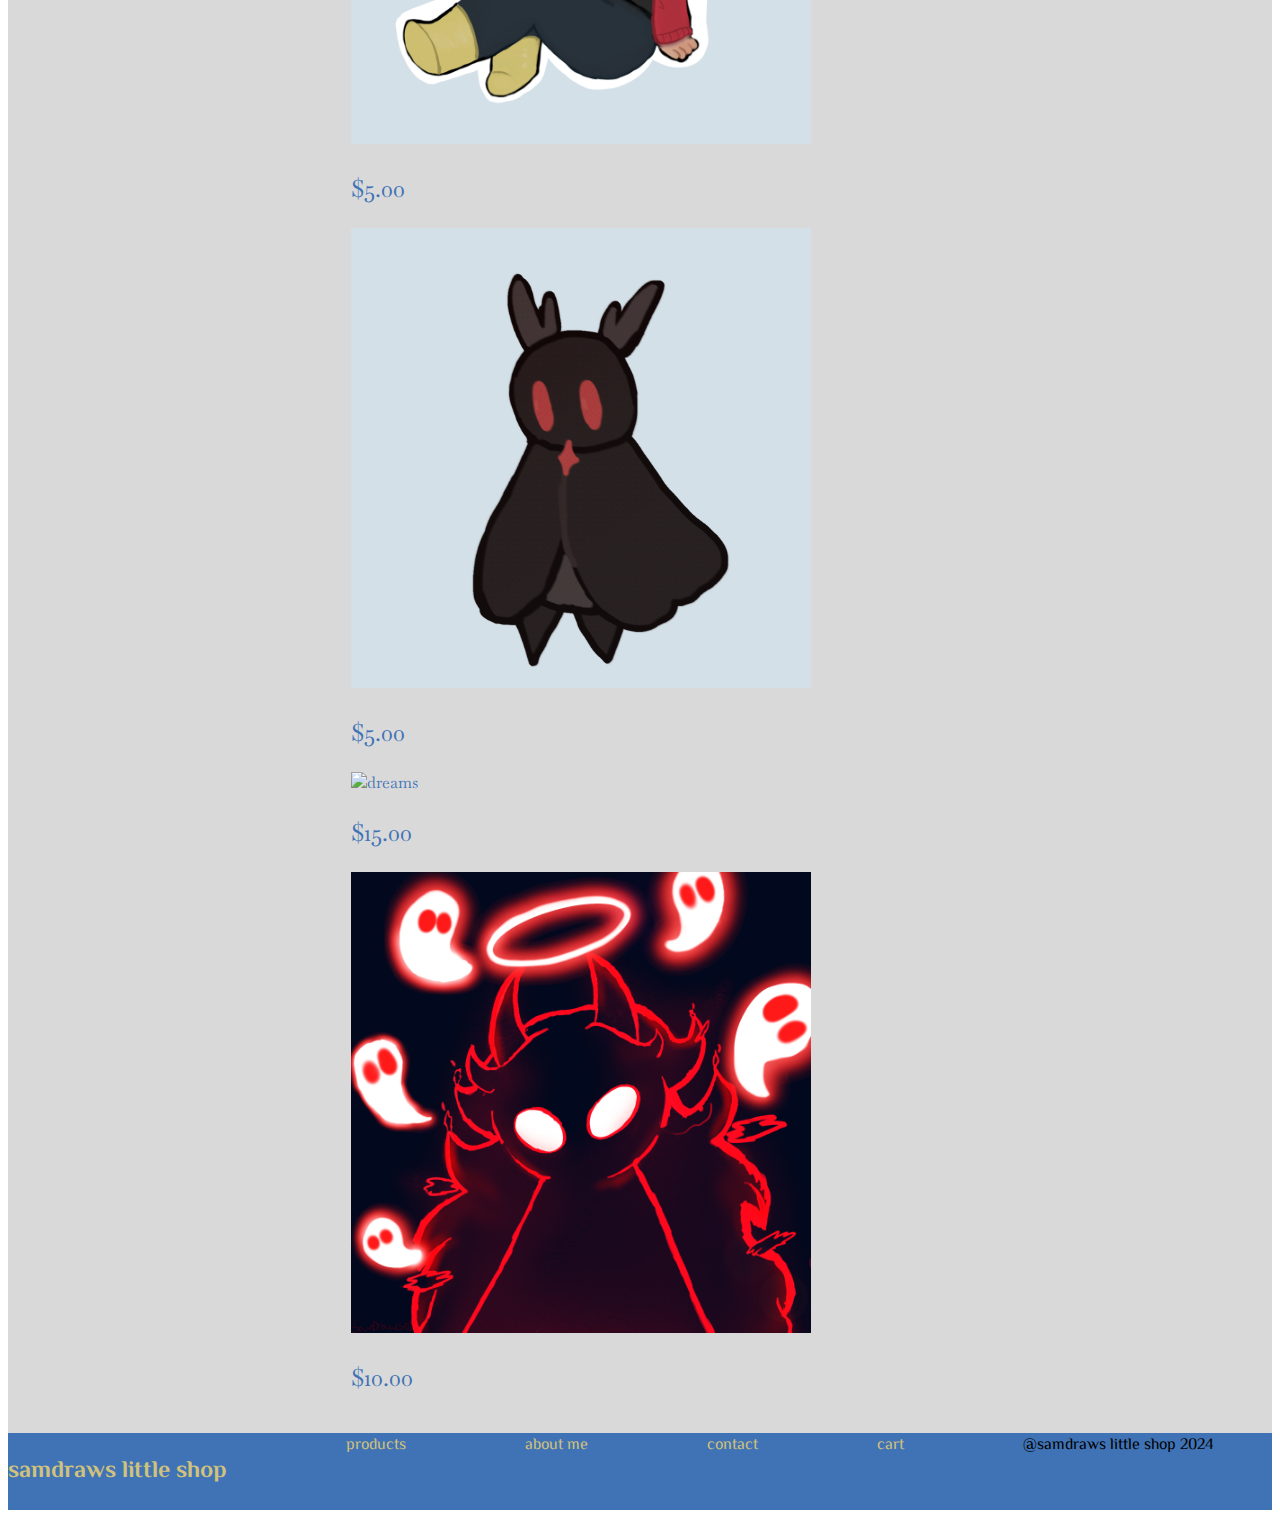
==== commit 90d681f6: "mmmm" ====
--- a/index.html
+++ b/index.html
@@ -2,18 +2,24 @@
     <head>
         <title>Samdraws little shop</title>
         <link href="css/style.css" rel="stylesheet">
+        <meta name="viewport" content="width=device-width, initial-scale=1.0">
+
     </head>
     <body>
         <nav>
             <a href="index.html" title="go to products">
                 <img src="images/logo.png" alt="samdraws logo">
             </a>
+             <p>samdraws little shop</p>
             <ul>
                 <li><a href="index.html" title="go to products"> products</a></li>
                 <li><a href="about.html" title="go to about me"> about me</a></li>
                 <li><a href="contact.html" title="go to contact"> contact</a></li>
                 <li><a href="cart.html" title="go to cart"> cart</a></li>
             </ul> 
+            <a href="index.html" title="go to products">
+                <img src="images/logo.png" alt="samdraws logo">
+            </a>
         </nav>
         <header>
             <h1>products</h1>
--- a/css/style.css
+++ b/css/style.css
@@ -9,6 +9,13 @@
     display: flex;
     flex-direction: row;
     background: #B58DAA;
+    font-size:x-large;
+}
+
+nav p {
+    text-align: center;
+    color: #D0C27D;
+    font-size:300%
 }
 
 nav ul{
@@ -31,9 +38,11 @@
 img {
     max-width: 50%
 }
+
 li {
     position: relative;
 }
+
 footer {
     display: flex;
     align-content: flex-end;
@@ -45,9 +54,11 @@
     margin: 0;
     padding: 0;
 }
+
 footer h2 {
     color:#D0C27D
 }
+
 section {
     display: flex;
     align-items: flex-start;
@@ -59,16 +70,30 @@
     padding: 0;
     color: #4073B5;
 }
+
 section ul {
     list-style: none;
 }
+
+section h2 {
+    text-align: center;
+    color: #4073B5;
+    font-size:300%
+}
+
 h1 {
     text-align: center;
     color: #4073B5;
     font-size:300%
 }
+
 header {
     margin: 0;
     padding: 0;
     background: #D9D9D9
 }
+
+p {
+    font-family: "Baskervville", serif;
+    font-size: x-large;
+}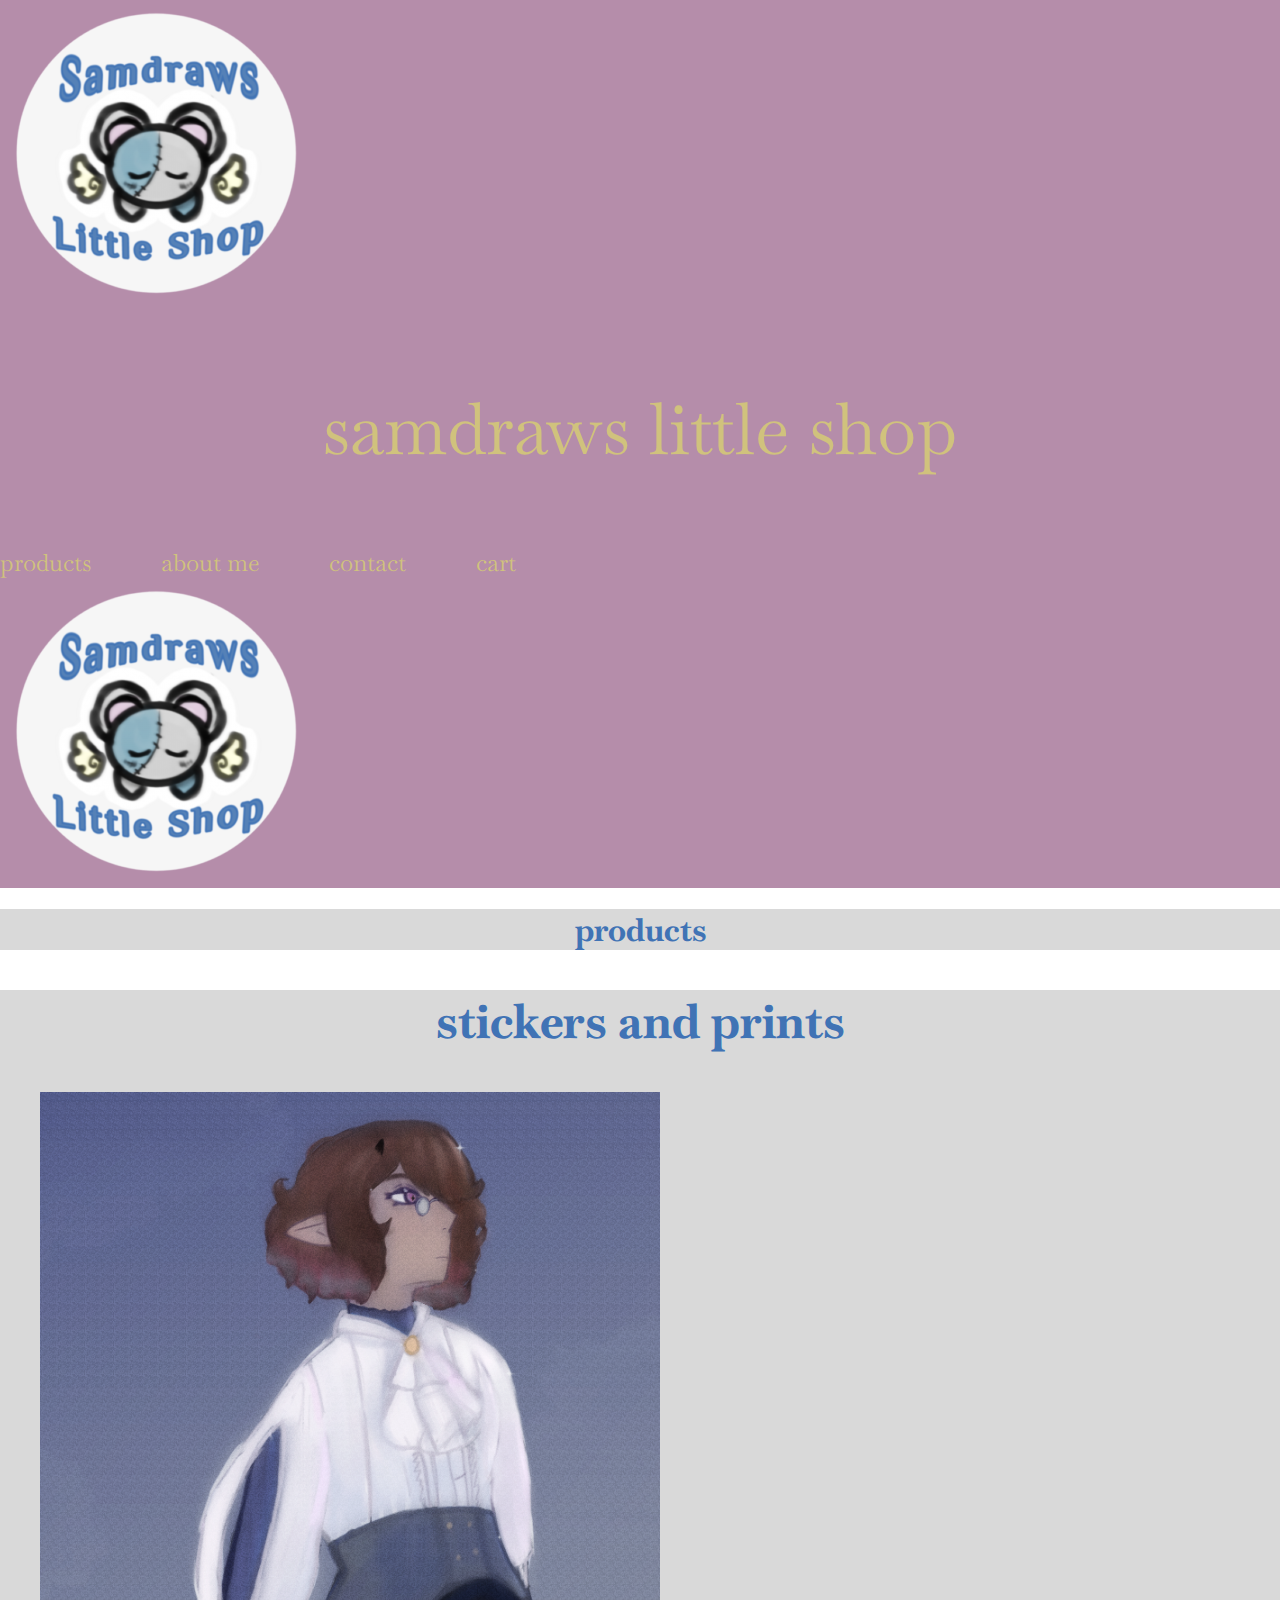
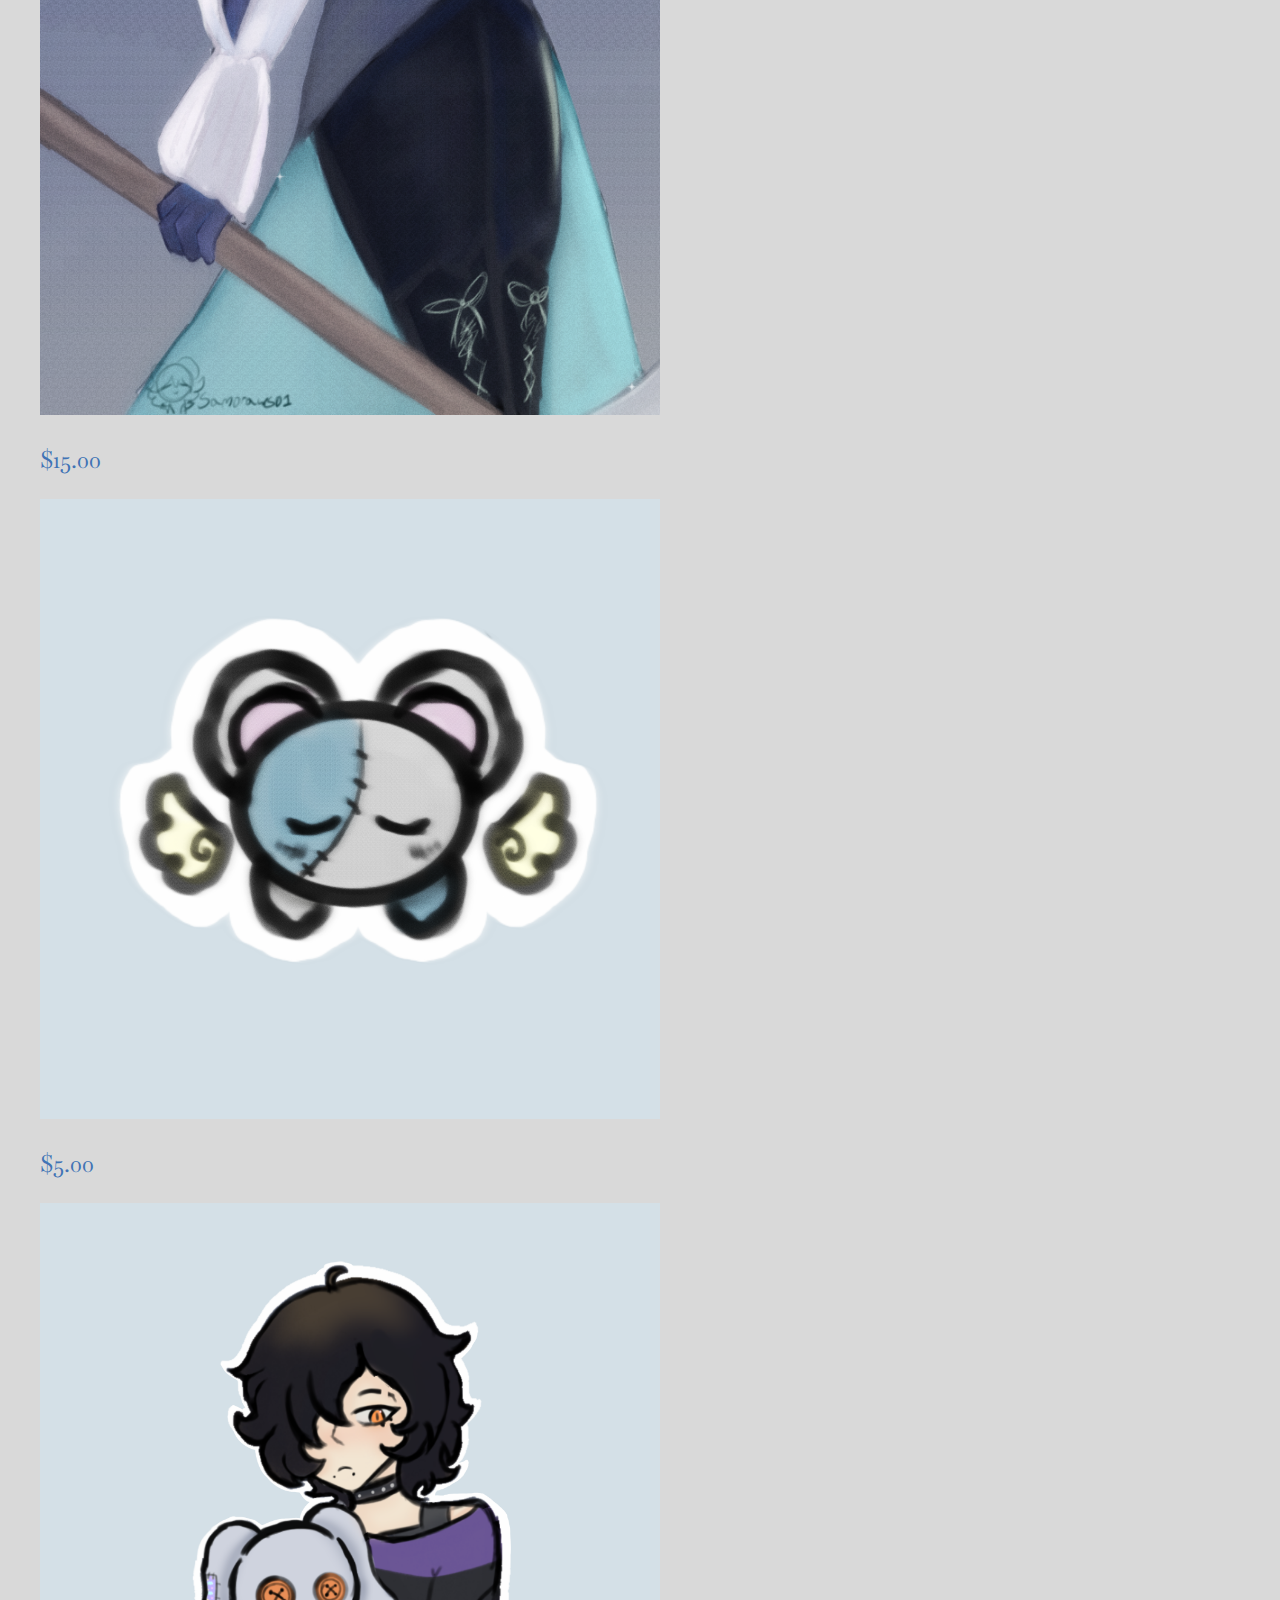
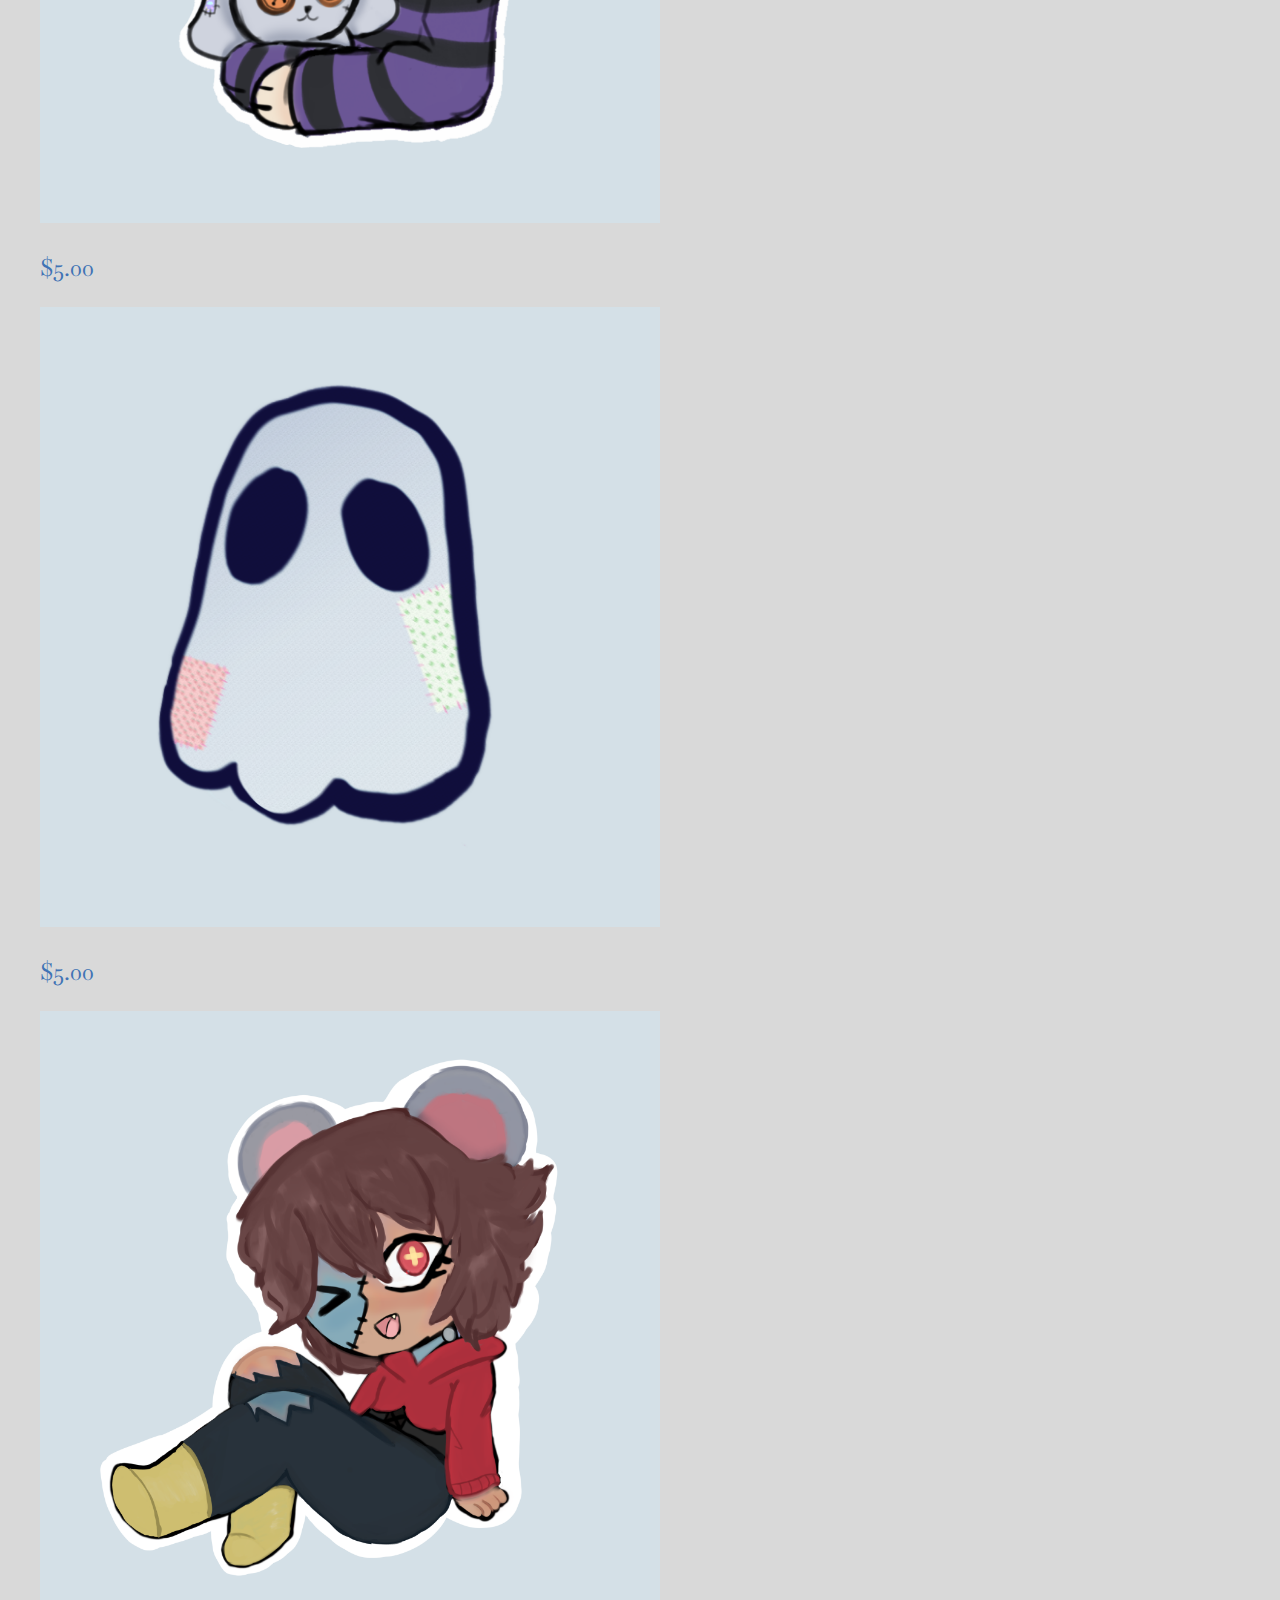
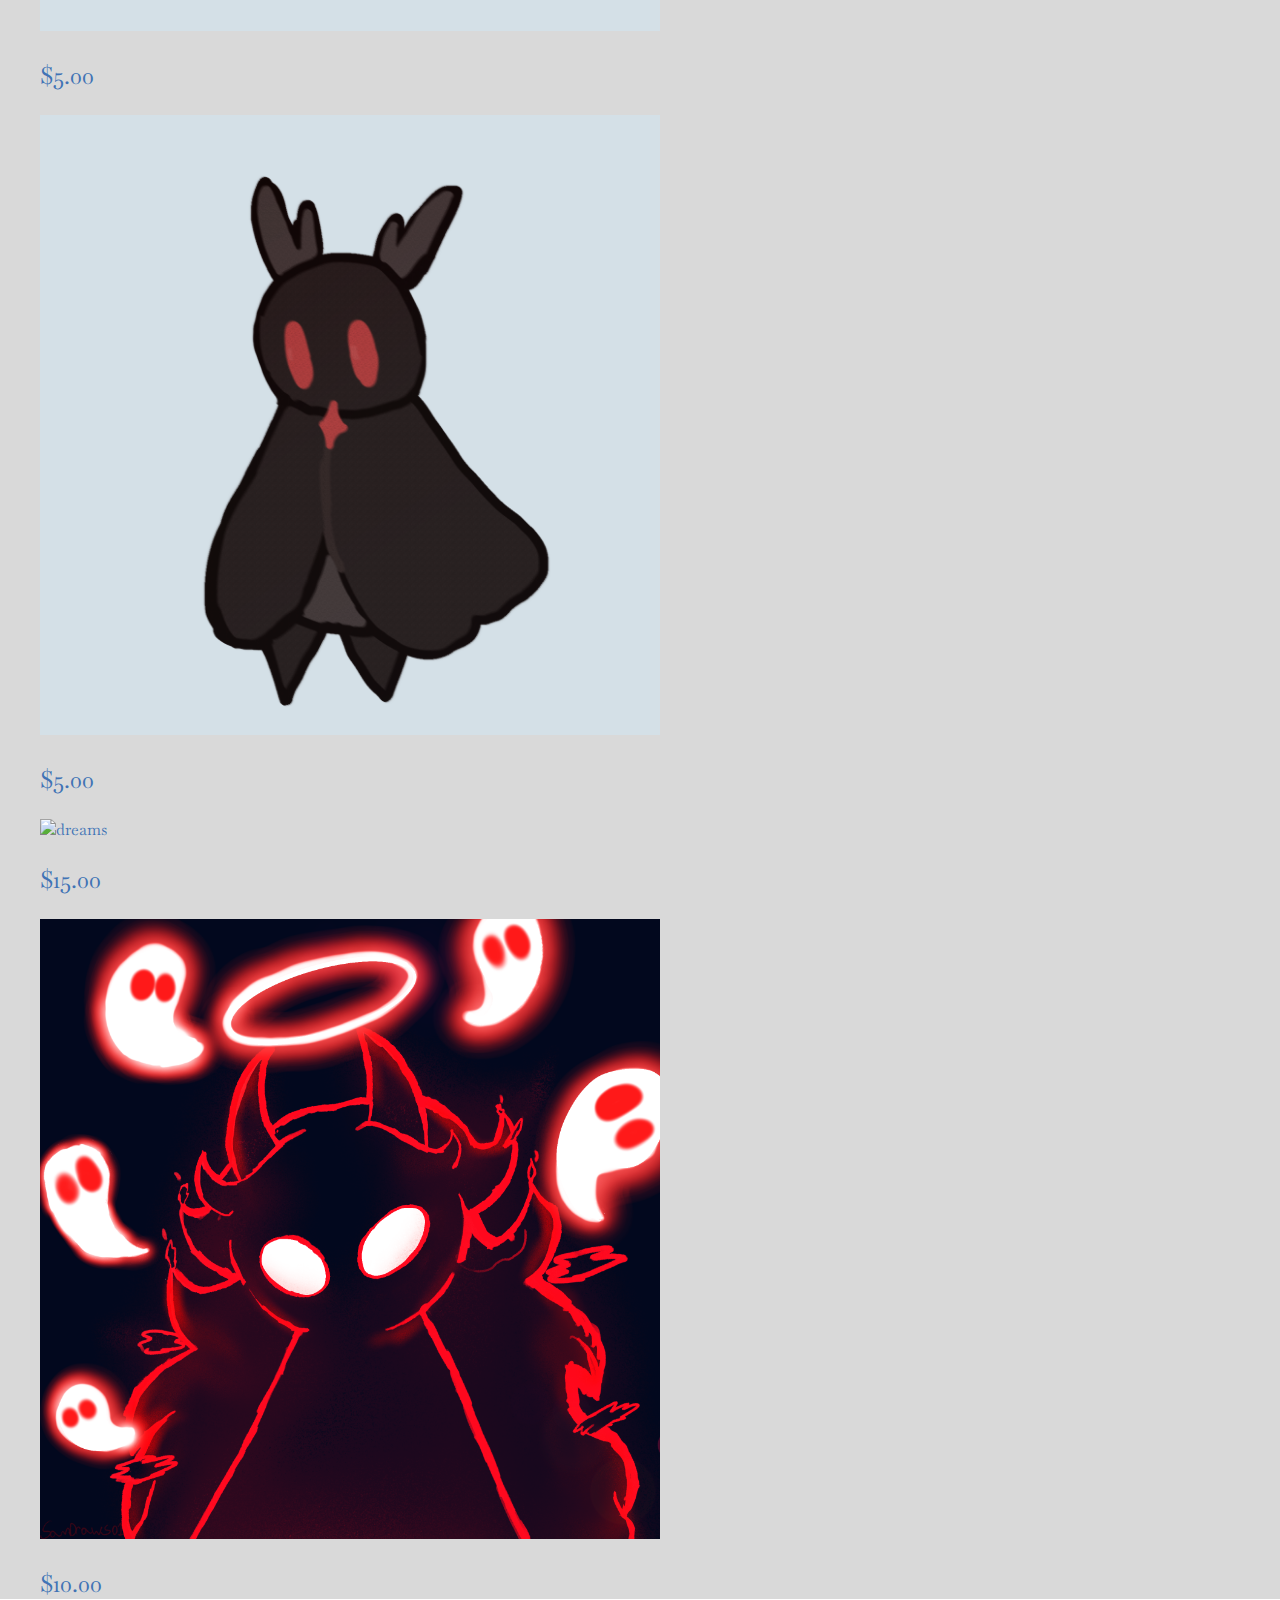
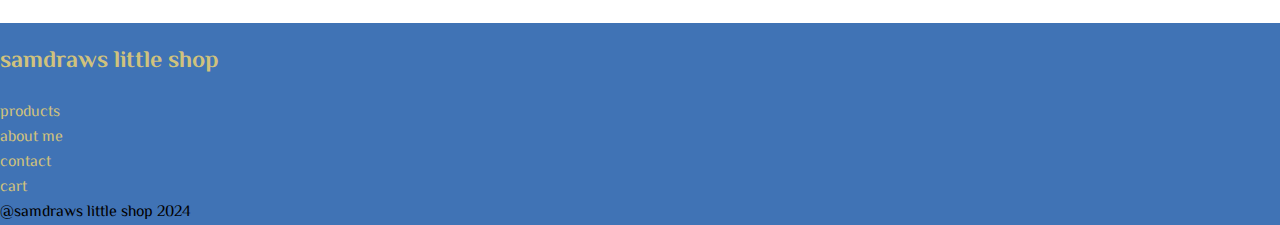
==== commit d14ca8d9: "mmmm" ====
--- a/index.html
+++ b/index.html
@@ -2,6 +2,7 @@
     <head>
         <title>Samdraws little shop</title>
         <link href="css/style.css" rel="stylesheet">
+        <link href="css/normalize.css" rel="stylesheet">
         <meta name="viewport" content="width=device-width, initial-scale=1.0">
 
     </head>
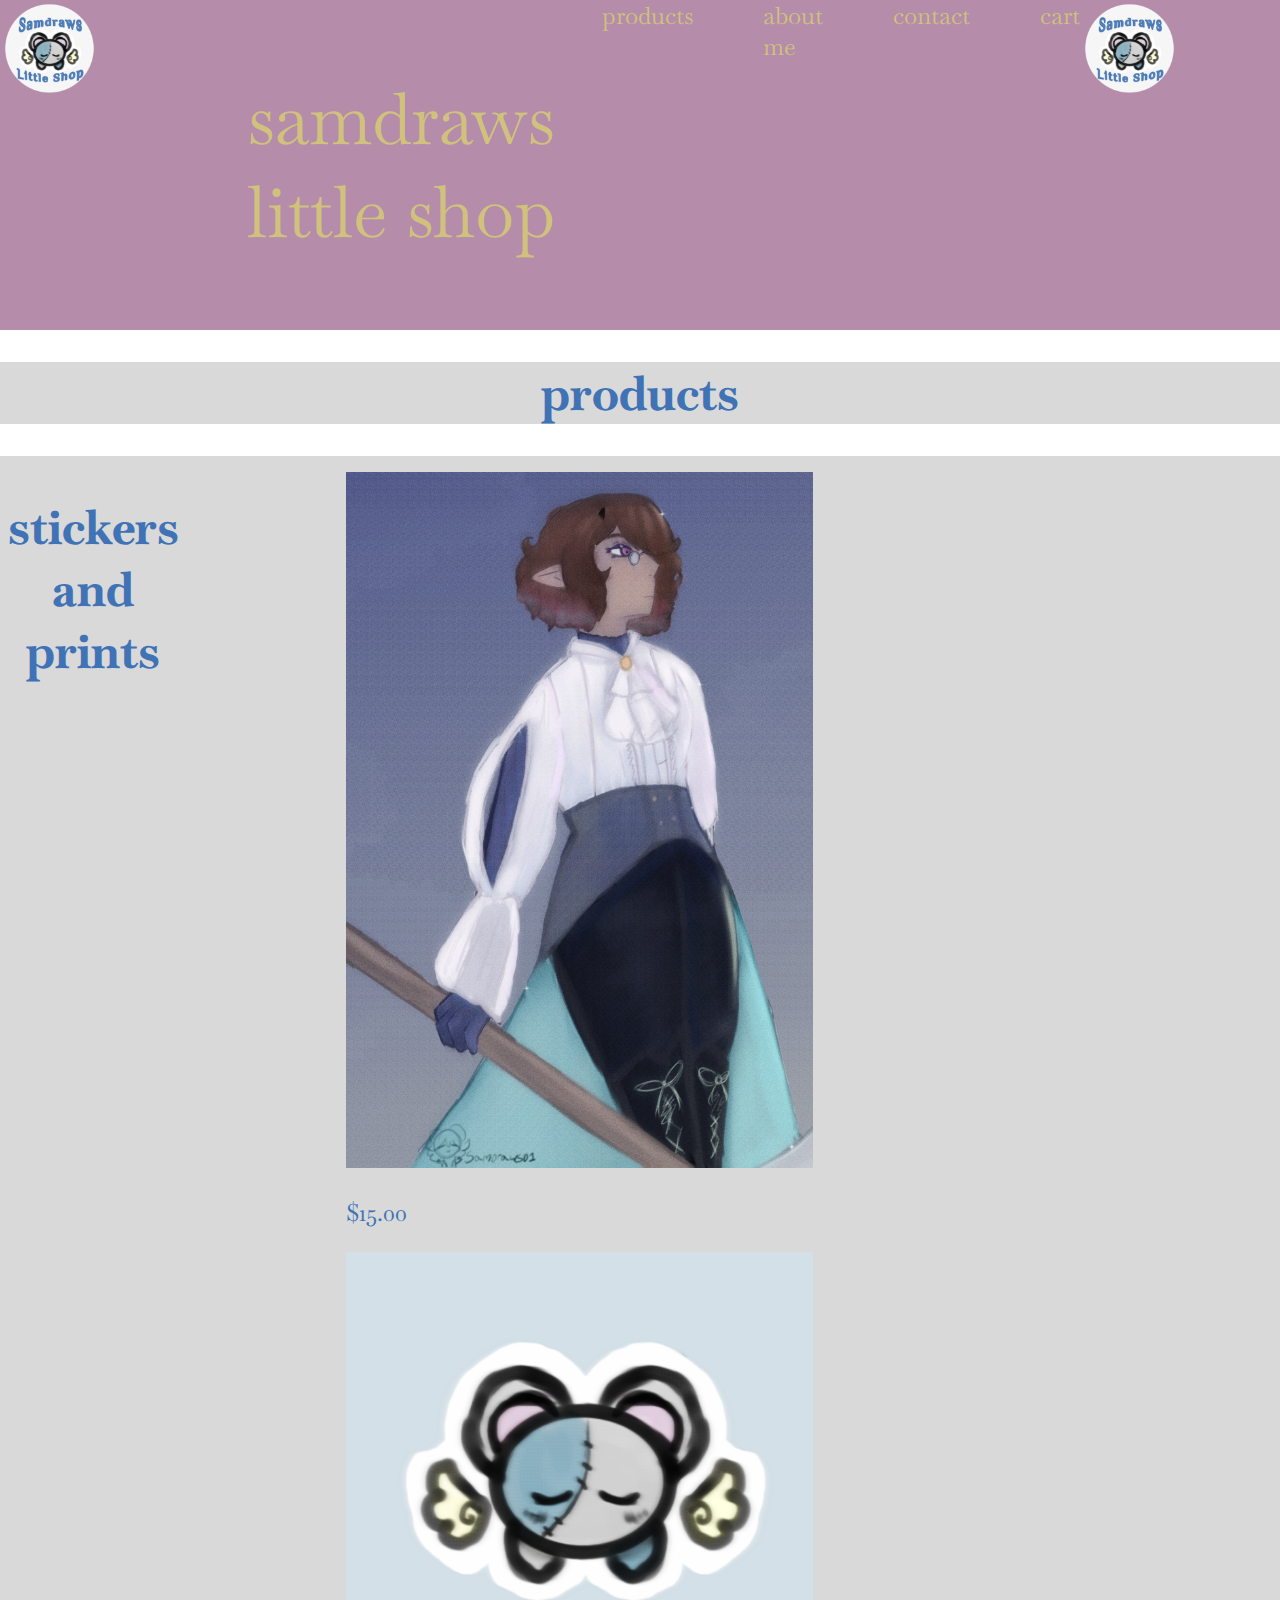
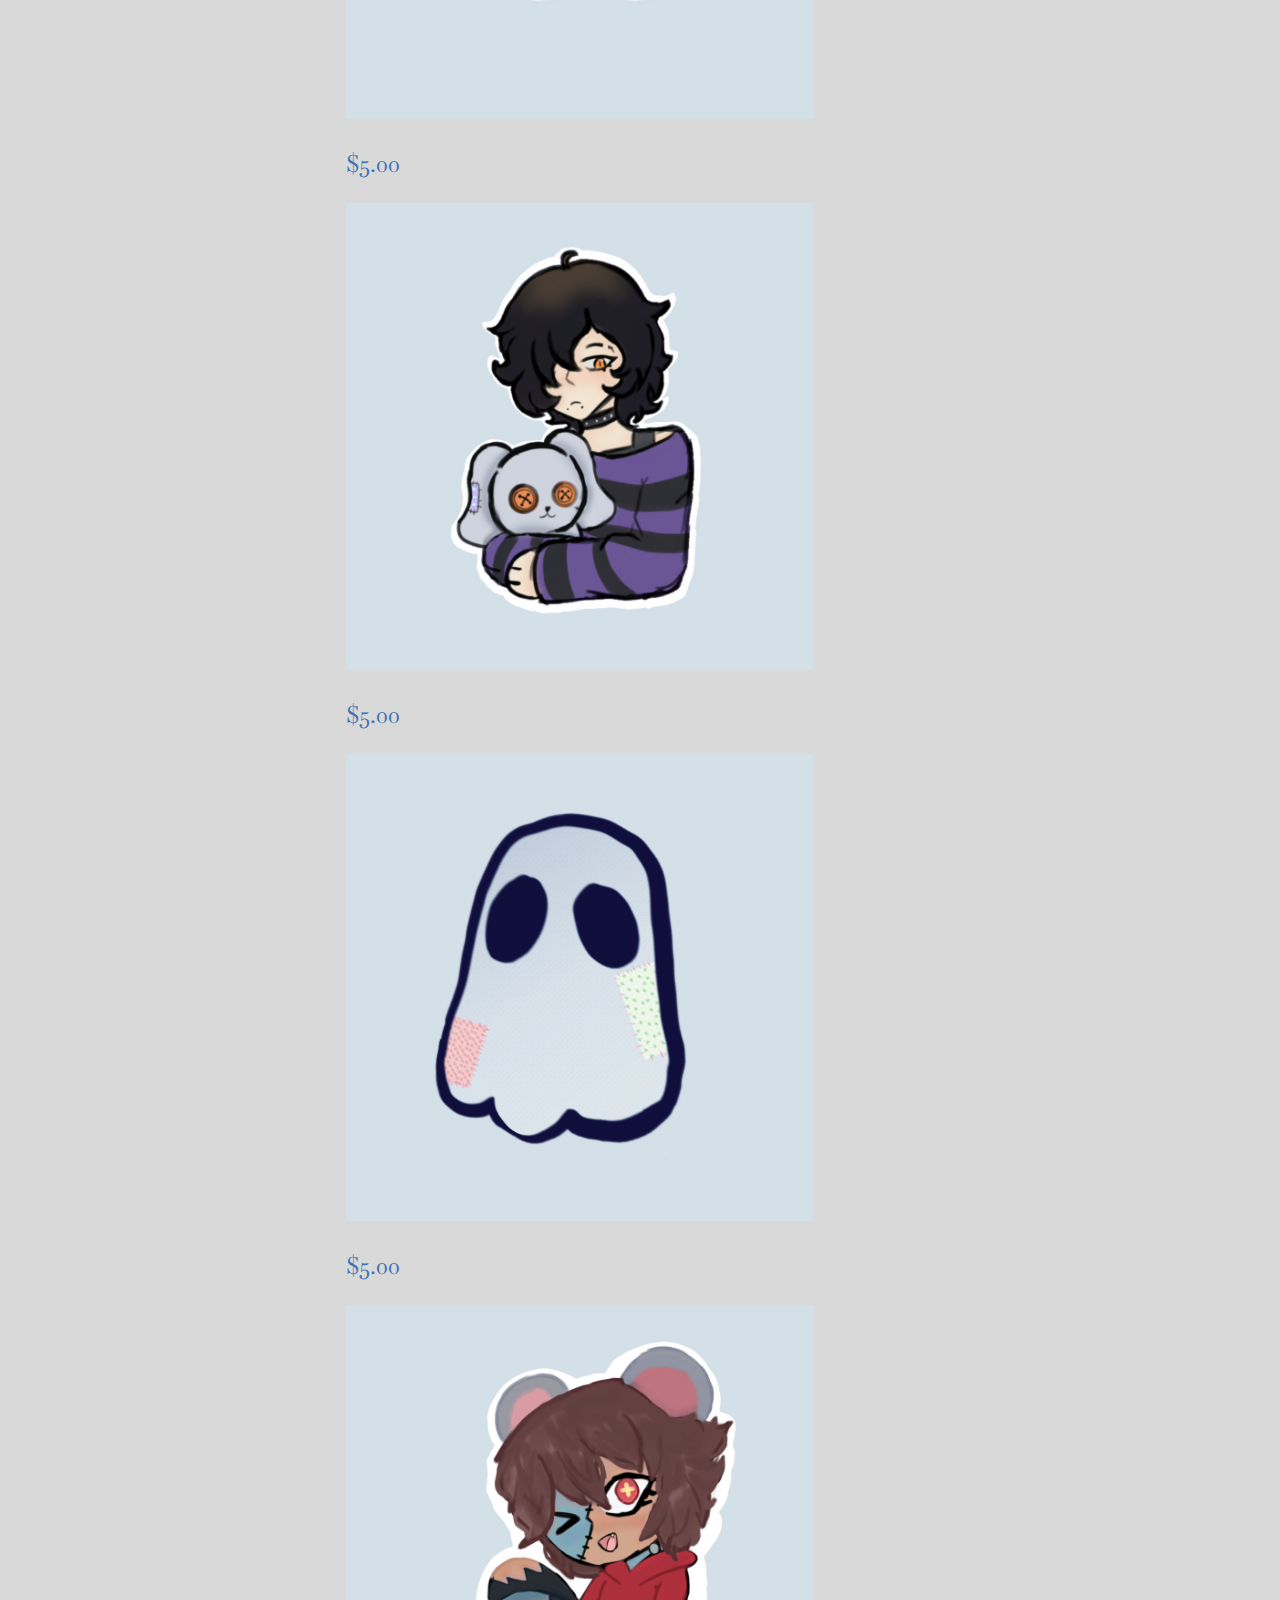
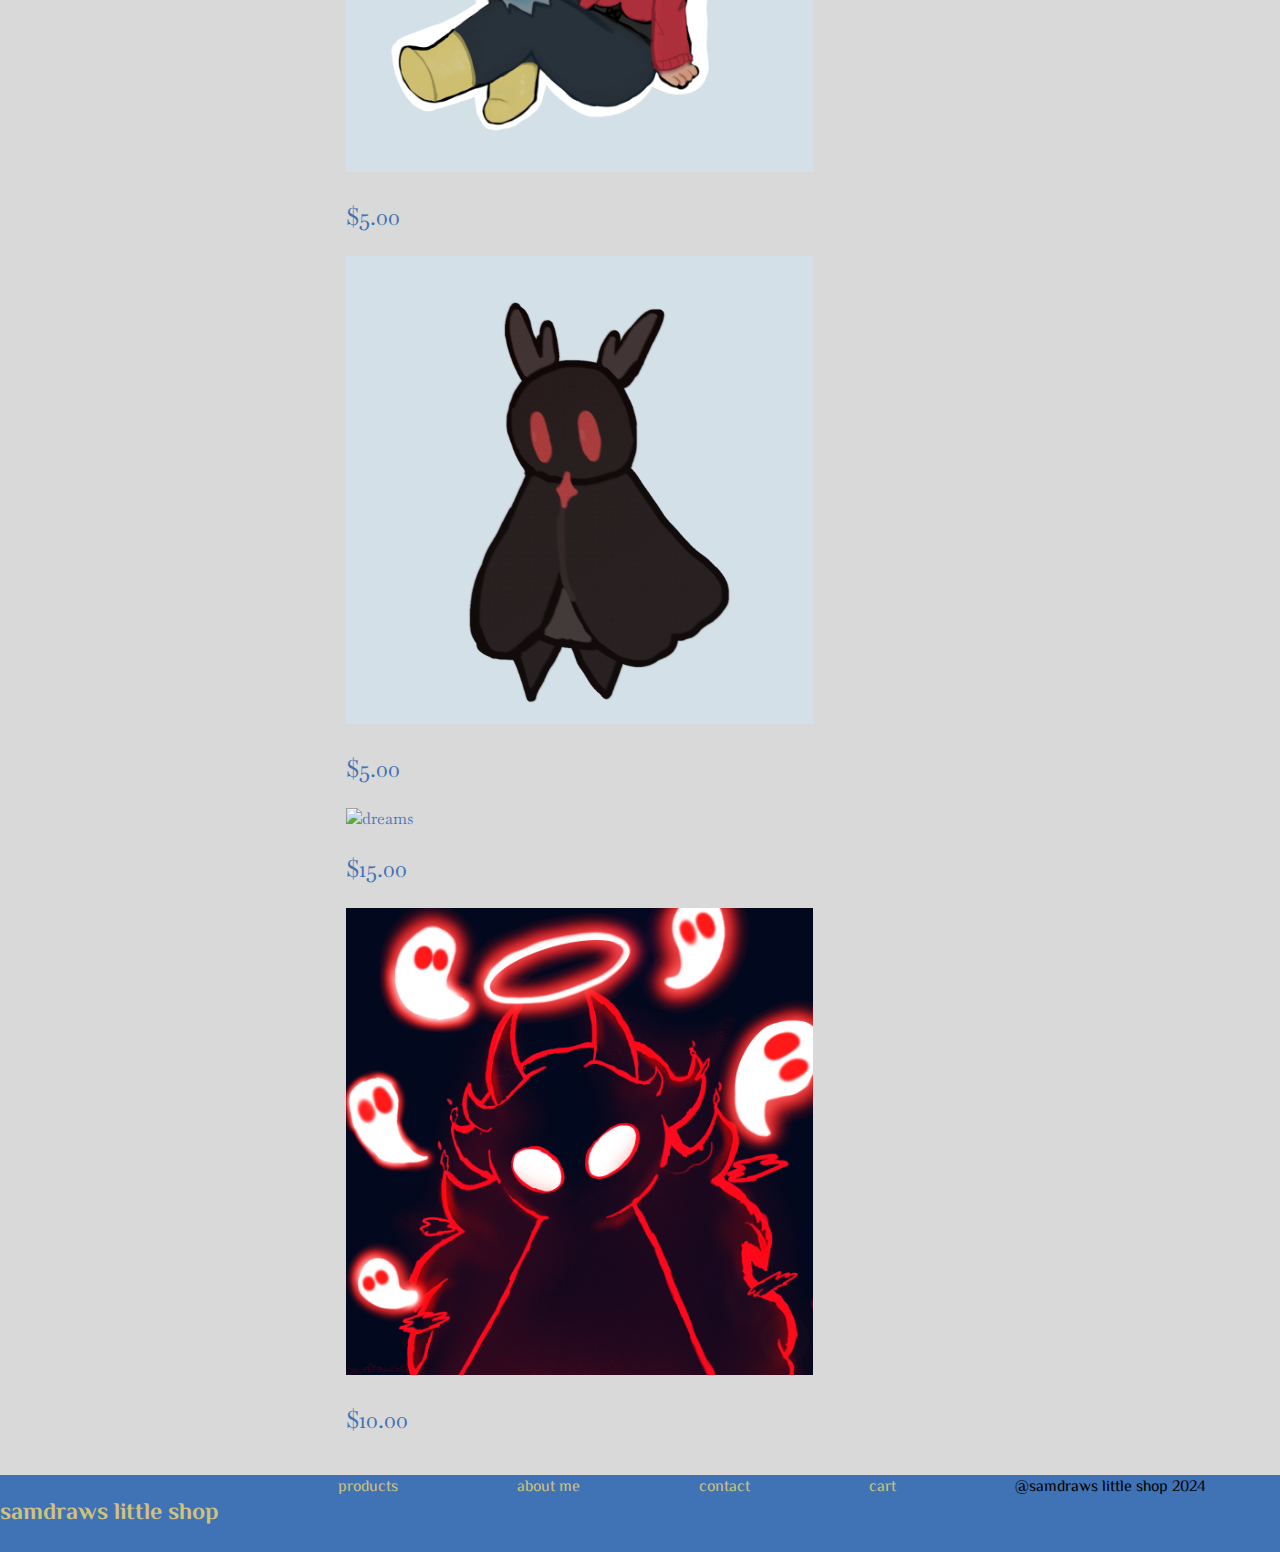
==== commit c63f03d0: "Update index.html" ====
--- a/index.html
+++ b/index.html
@@ -1,9 +1,9 @@
 <html>
     <head>
         <title>Samdraws little shop</title>
+        <meta name="viewport" content="width=device-width, initial-scale=1.0">
+        <link href="css/normalize.css" rel="stylesheet">
         <link href="css/style.css" rel="stylesheet">
-        <link href="css/normalize.css" rel="stylesheet">
-        <meta name="viewport" content="width=device-width, initial-scale=1.0">
 
     </head>
     <body>
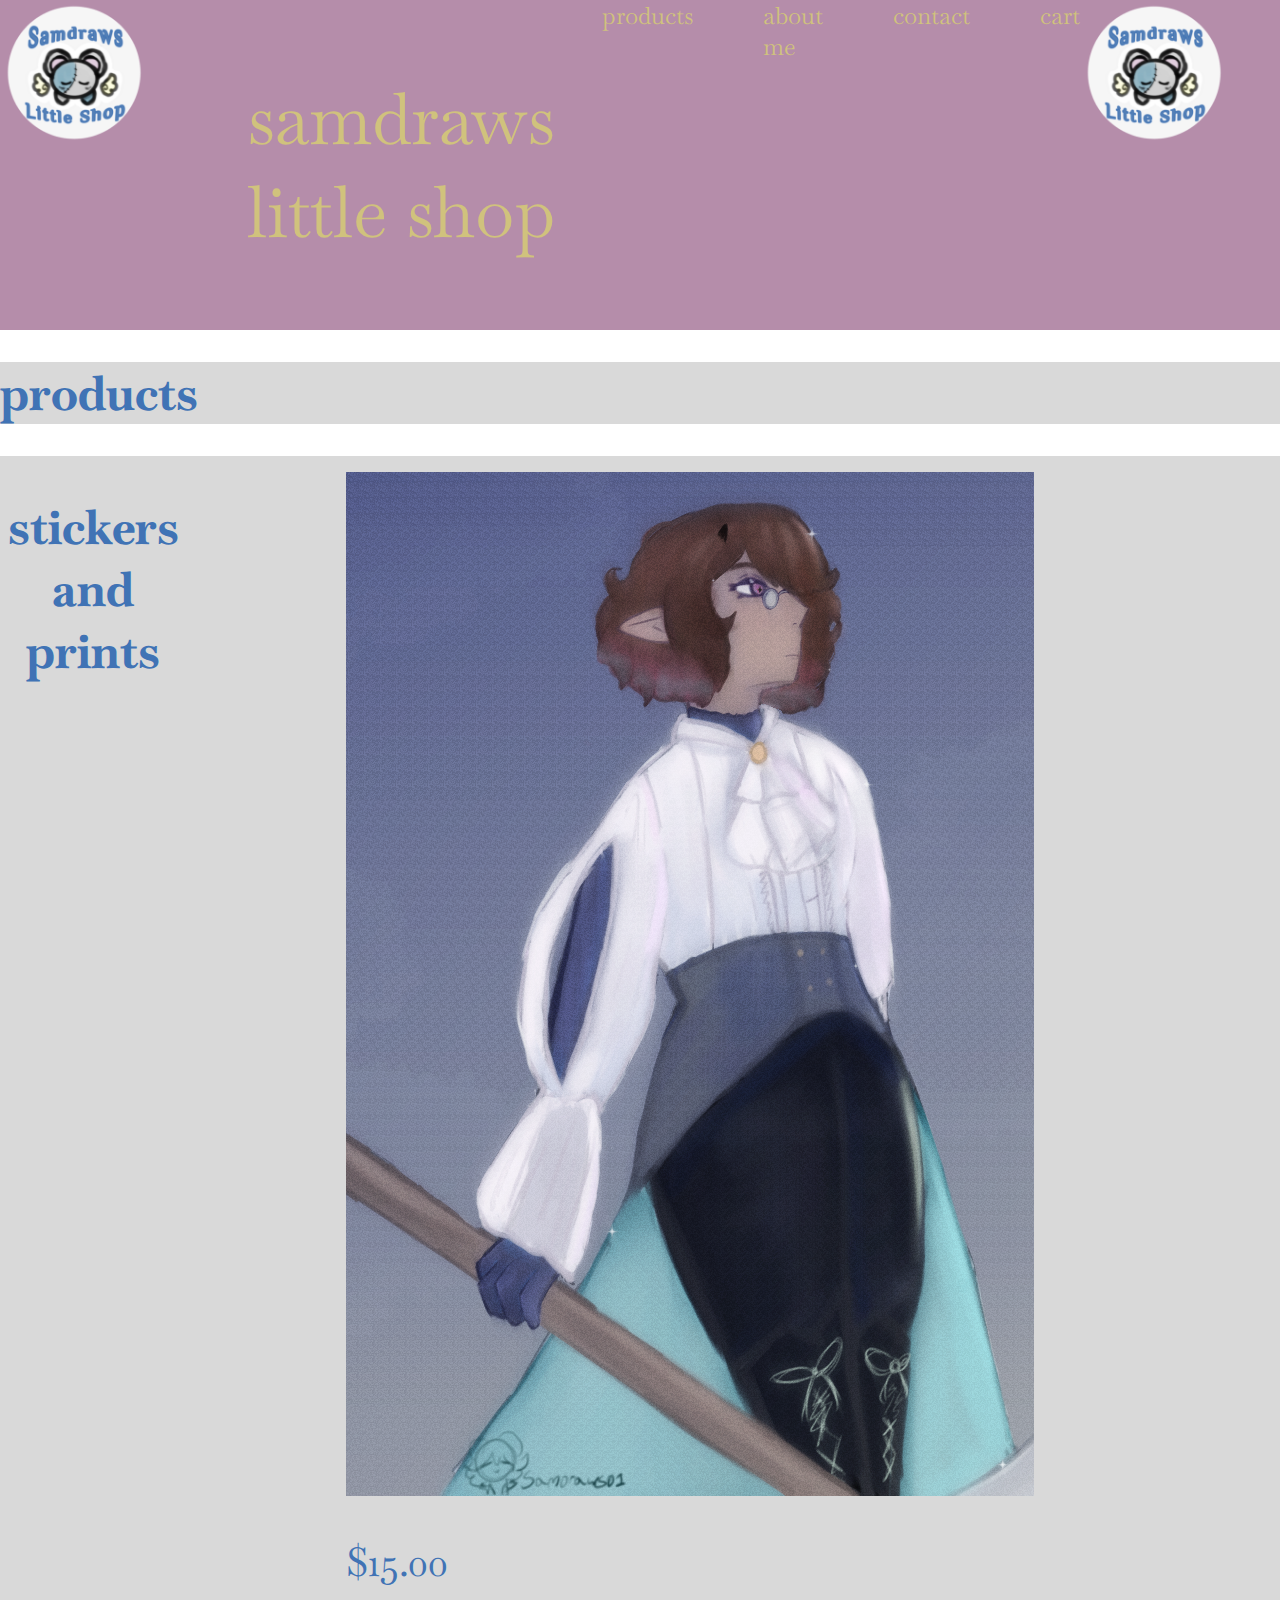
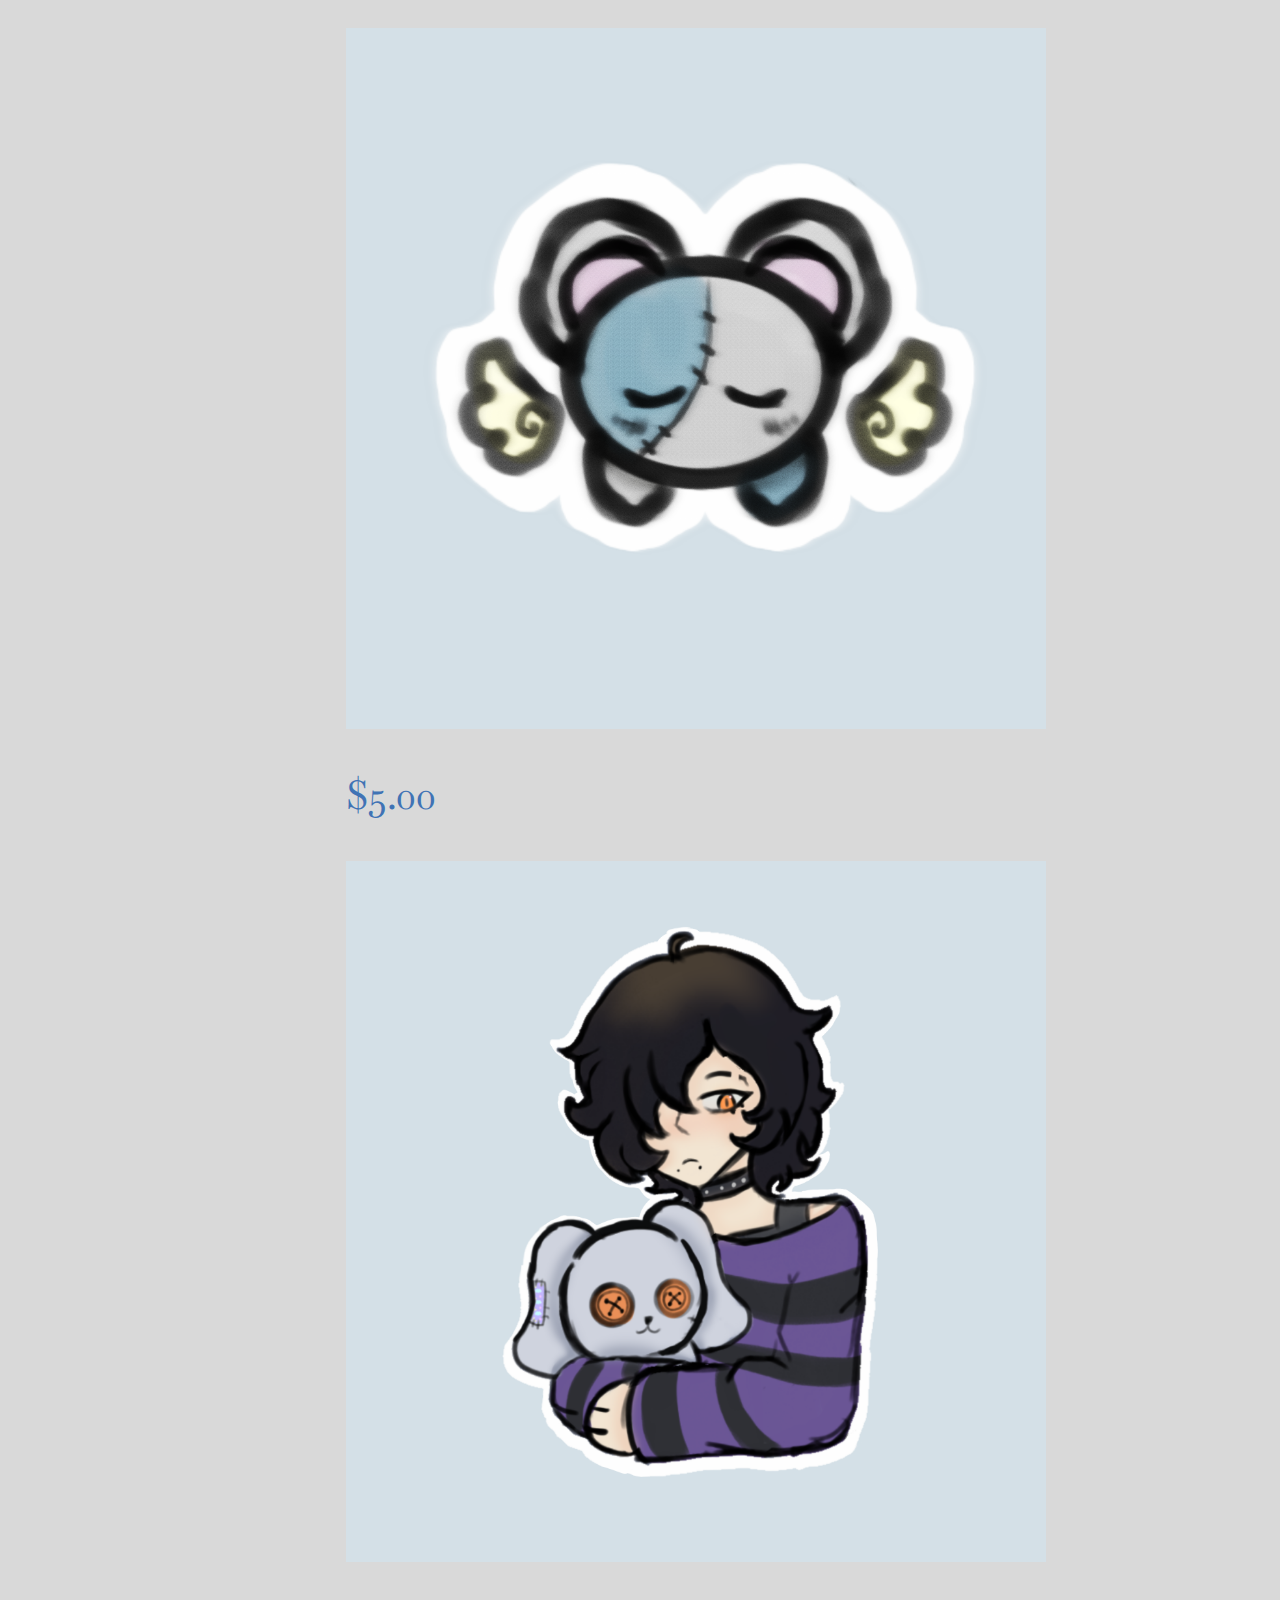
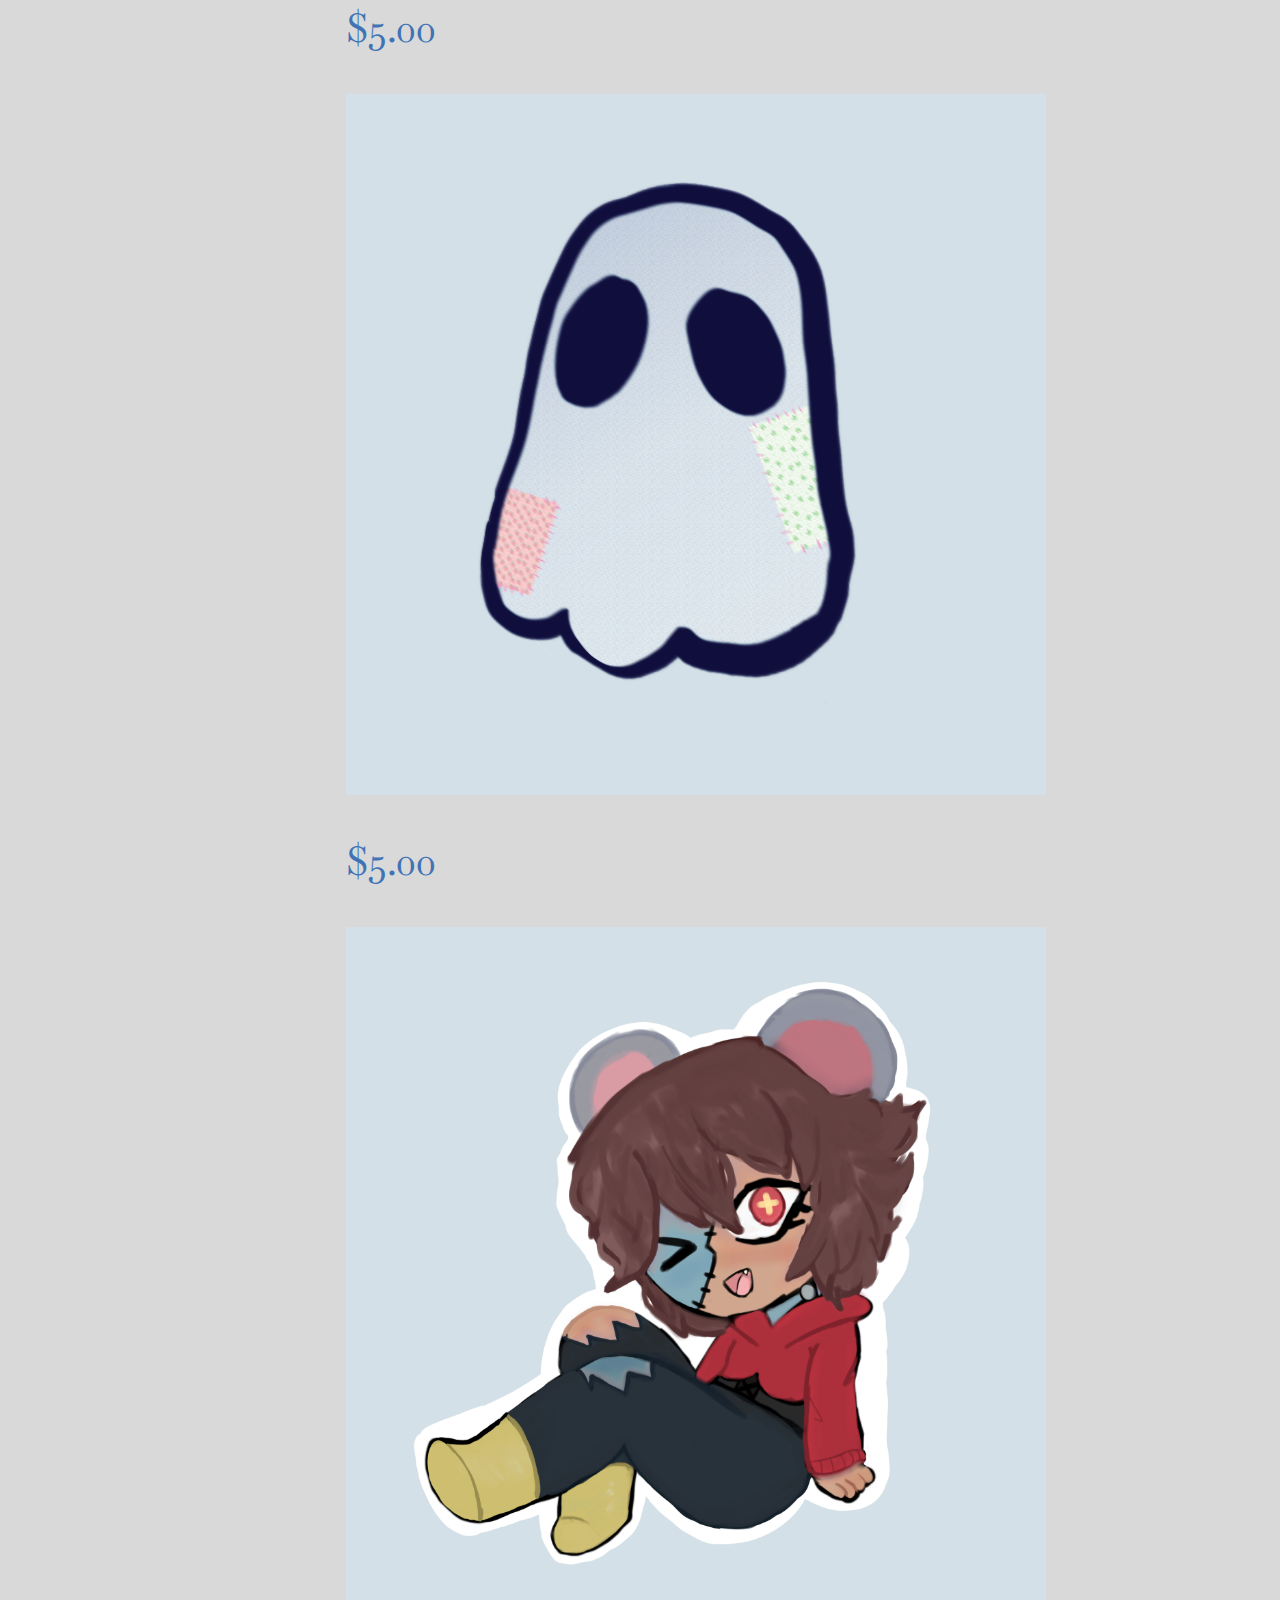
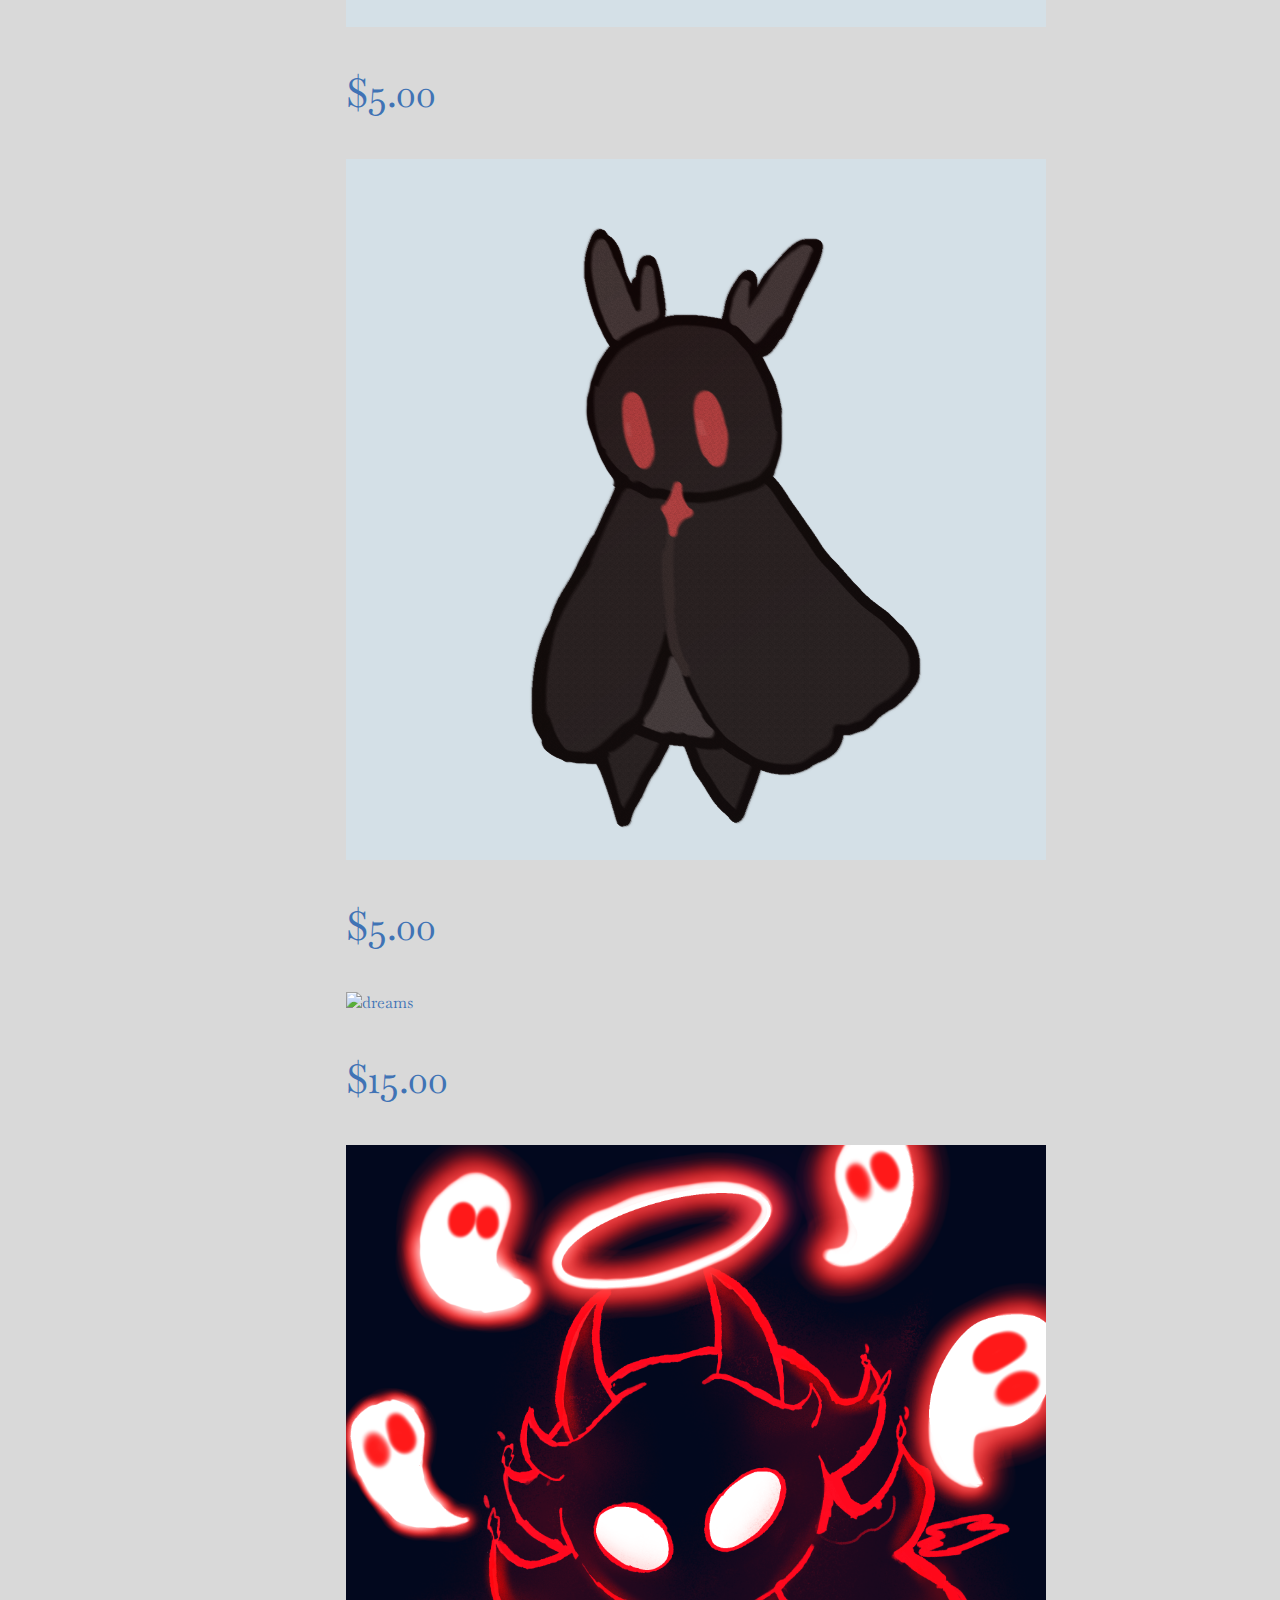
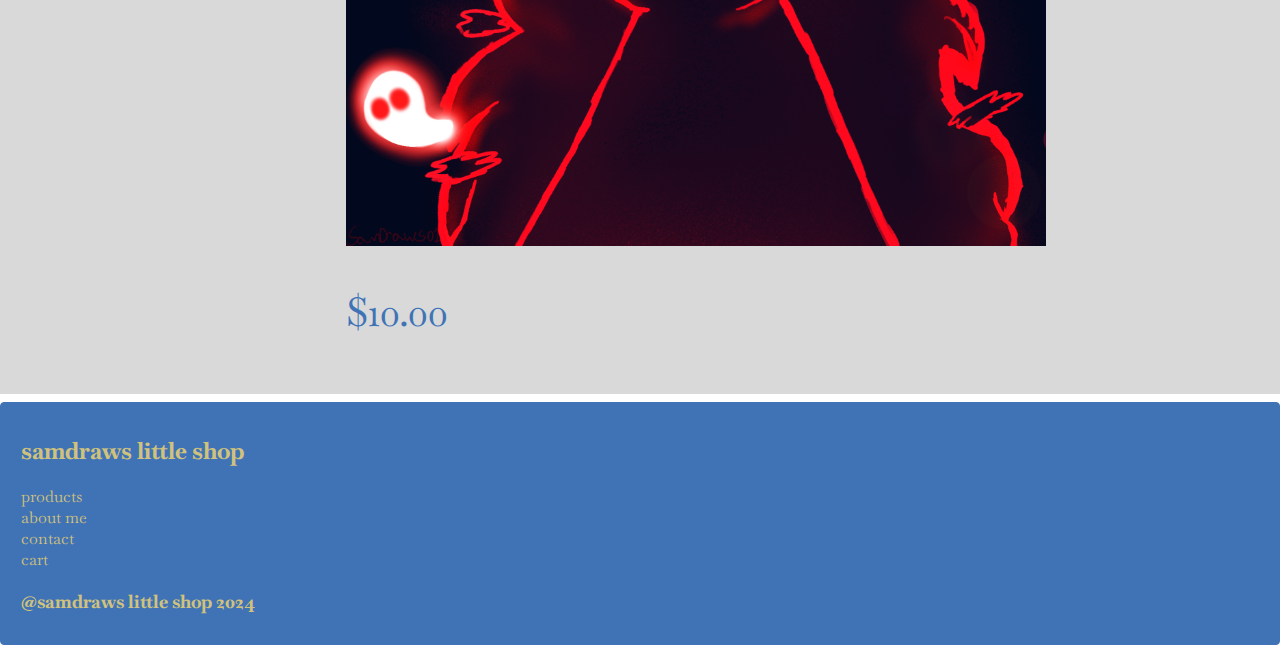
==== commit c0056c0a: "mmm" ====
--- a/index.html
+++ b/index.html
@@ -1,9 +1,9 @@
 <html>
     <head>
-        <title>Samdraws little shop</title>
-        <meta name="viewport" content="width=device-width, initial-scale=1.0">
-        <link href="css/normalize.css" rel="stylesheet">
-        <link href="css/style.css" rel="stylesheet">
+     <title>Samdraws little shop</title>
+     <meta name="viewport" content="width=device-width, initial-scale=1.0">
+      <link href="css/normalize.css" rel="stylesheet">
+      <link href="css/style.css" rel="stylesheet">
 
     </head>
     <body>
@@ -52,7 +52,7 @@
             <li><a href="about.html" title="go to about me"> about me</a></li>
             <li><a href="contact.html" title="go to contact"> contact</a></li>
             <li><a href="cart.html" title="go to cart"> cart</a></li>
-            <li>@samdraws little shop 2024</h3>
+            <h3>@samdraws little shop 2024</h3>
         </footer>
    </body>
 </html>--- a/css/style.css
+++ b/css/style.css
@@ -11,8 +11,20 @@
     background: #B58DAA;
     font-size:x-large;
 }
+@media screen and (max-width: 900px) {
+    nav {
+        flex-direction: column;
+    }
+}
 
+@media screen and (max-width: 900px) {
+    nav ul {
+        flex-direction: column;
+        gap: 1rem;
+    }
+}
 nav p {
+    display: flex;
     text-align: center;
     color: #D0C27D;
     font-size:300%
@@ -36,7 +48,8 @@
 }
 
 img {
-    max-width: 50%
+    display: flex;
+    max-width: 75%
 }
 
 li {
@@ -44,18 +57,22 @@
 }
 
 footer {
-    display: flex;
-    align-content: flex-end;
-    background: #4073B5;
-    font-family: "El Messiri", sans-serif;
-    gap: 119px;
-    display: flex;
-    list-style: none;
-    margin: 0;
-    padding: 0;
+     background-color: #4073B5;
+        width: 100%;
+        padding: 12px 20px;
+        margin: 8px 0;
+        display: inline-block;
+        border: 1px solid #4073B5;
+        border-radius: 4px;
+        box-sizing: border-box;
+        list-style: none;
 }
 
 footer h2 {
+    color:#D0C27D
+}
+
+footer h3 {
     color:#D0C27D
 }
 
@@ -82,6 +99,7 @@
 }
 
 h1 {
+    display: flex;
     text-align: center;
     color: #4073B5;
     font-size:300%
@@ -95,5 +113,5 @@
 
 p {
     font-family: "Baskervville", serif;
-    font-size: x-large;
-}+    font-size: 250%;
+}
